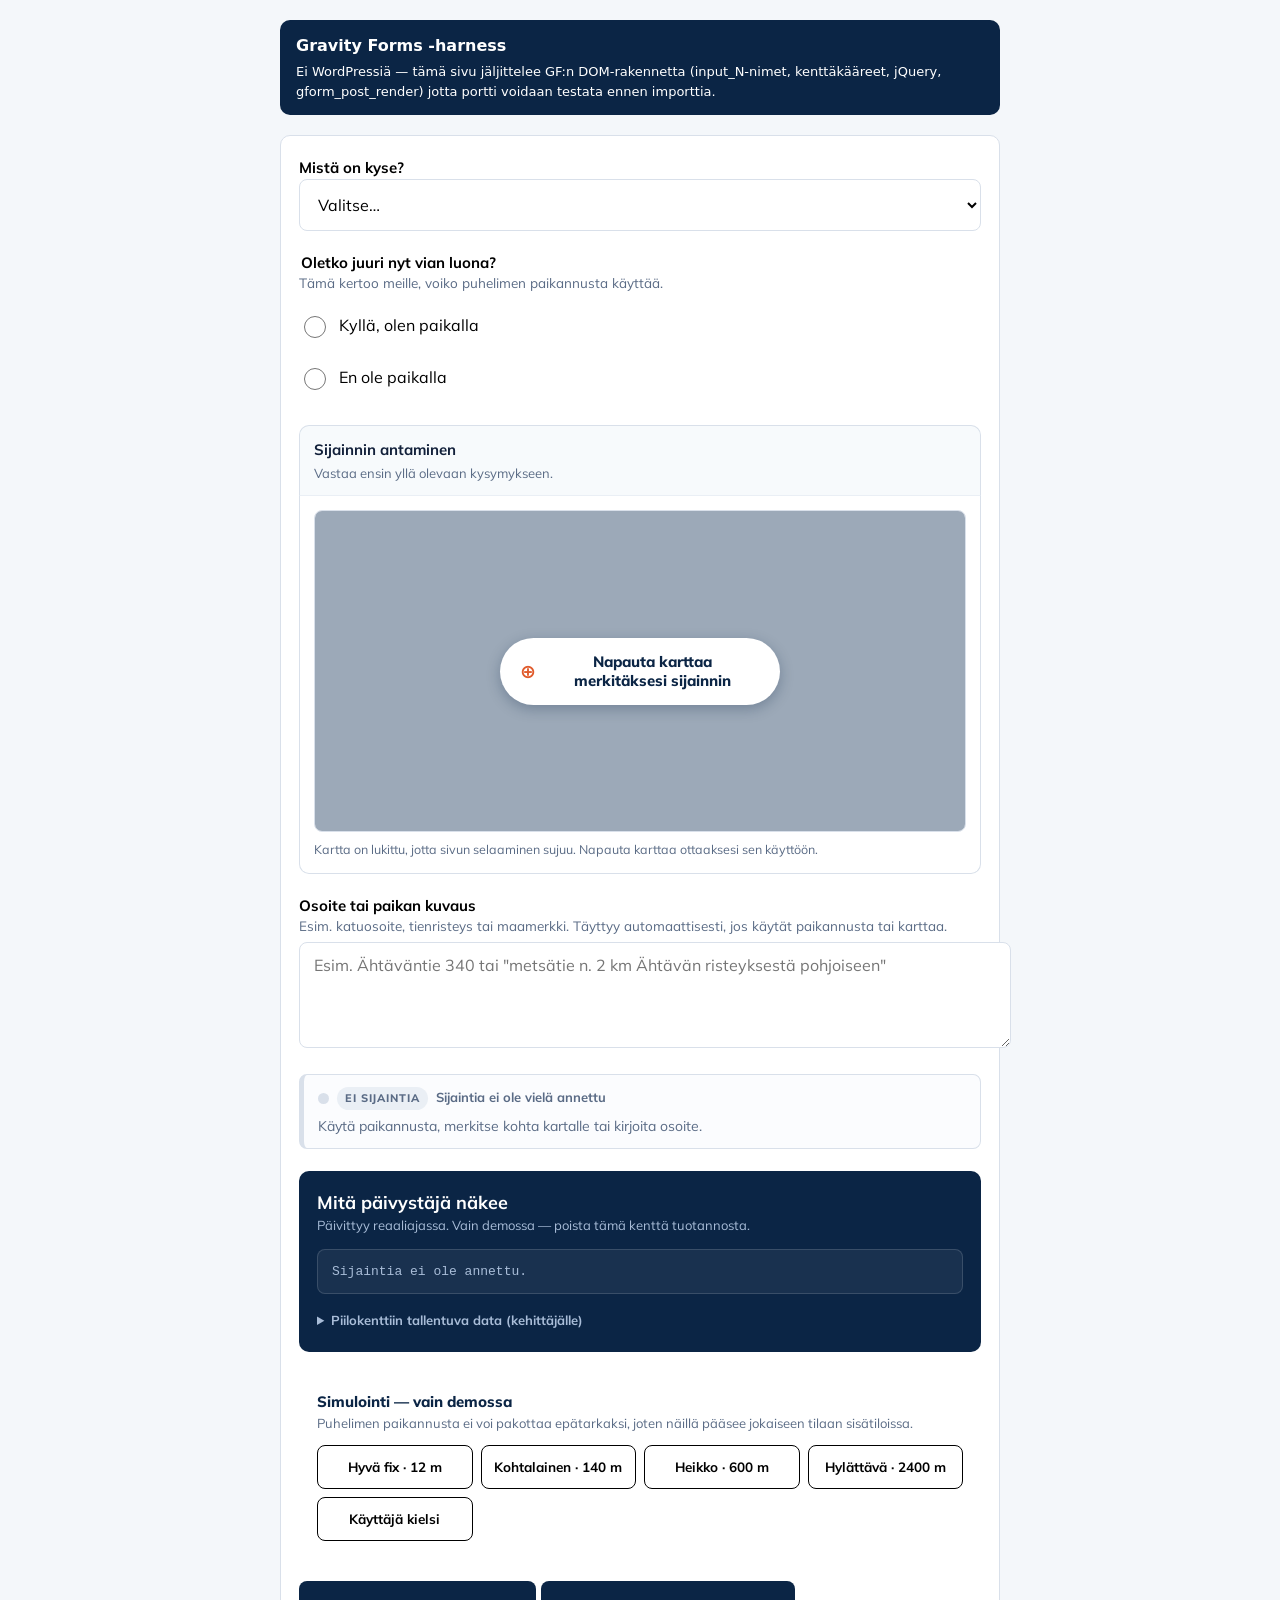
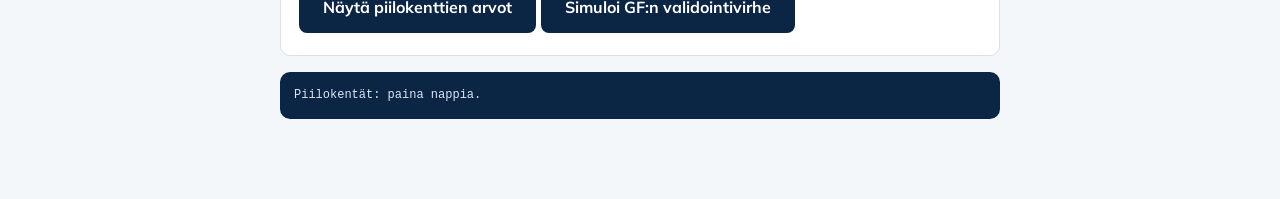
==== gravity-forms/harness.html @ 7123bcf0 "Make the GF port work on herrforsnat.fi Imported to the client's site and hit two site-specific bloc" ====
<!DOCTYPE html>
<html lang="fi"><head><meta charset="utf-8">
<meta name="viewport" content="width=device-width, initial-scale=1, viewport-fit=cover">
<title>GF harness — Vikailmoitus — sijaintiosio (demo v0.3)</title>
<style>
body{margin:0;background:#f4f7fa;font-family:system-ui,sans-serif}
.harness{max-width:720px;margin:0 auto;padding:20px 16px 80px}
.harness-bar{background:#0b2545;color:#fff;border-radius:10px;padding:14px 16px;margin-bottom:20px;font-size:13px;line-height:1.5}
.harness-bar b{display:block;font-size:16px;margin-bottom:4px}
.gform_wrapper{background:#fff;border:1px solid #d9e0ea;border-radius:10px;padding:22px 18px}
.gfield{margin-bottom:22px}
.gfield_label,legend.gfield_label{display:block;font-weight:700;font-size:15px;margin-bottom:2px;font-family:Mulish,system-ui,sans-serif}
.gfield_description{font-size:13.5px;color:#5a6b85;margin-bottom:8px;font-family:Mulish,system-ui,sans-serif}
select,textarea{width:100%;min-height:52px;padding:12px 14px;font:inherit;font-size:16px;
  border:1.5px solid #d9e0ea;border-radius:8px;background:#fff;font-family:Mulish,system-ui,sans-serif}
.gchoice{display:flex;align-items:center;gap:10px;min-height:52px;font-family:Mulish,system-ui,sans-serif}
.gchoice input{width:22px;height:22px}
.gform_footer{margin-top:8px}
.gform_button{min-height:52px;padding:12px 24px;background:#0b2545;color:#fff;border:0;border-radius:8px;
  font-weight:700;font-size:16px;cursor:pointer;font-family:Mulish,system-ui,sans-serif}
.hn-logic-hidden{display:none}
.dump{margin-top:16px;background:#0b2545;color:#dbe6f4;border-radius:10px;padding:14px;
  font-family:ui-monospace,Menlo,monospace;font-size:12px;white-space:pre-wrap;line-height:1.6}
</style>
<script src="https://code.jquery.com/jquery-3.7.1.min.js"></script>
</head><body>
<div class="harness">
  <div class="harness-bar">
    <b>Gravity Forms -harness</b>
    Ei WordPressiä — tämä sivu jäljittelee GF:n DOM-rakennetta (input_N-nimet, kenttäkääreet,
    jQuery, gform_post_render) jotta portti voidaan testata ennen importtia.
  </div>
  <div class="gform_wrapper">
    <form id="gform_1" method="post" onsubmit="return false">
      <div class="gform_body"><div class="gform_fields">
<div class="gfield" id="field_1_1"><label class="gfield_label" for="input_1_1">Mistä on kyse?</label><div class="ginput_container"><select name="input_1" id="input_1_1"><option value="">Valitse…</option><option value="outage">Sähkökatko</option><option value="damaged">Johto tai pylväs vaurioitunut</option><option value="flicker">Jännitehäiriö tai valojen välkkyminen</option><option value="meter">Vika mittarissa tai liittymässä</option><option value="streetlight">Katuvalo ei toimi</option><option value="other">Muu vika</option></select></div></div>
<div class="gfield gfield--type-html" id="field_1_2" data-hn-logic="{&quot;actionType&quot;: &quot;show&quot;, &quot;logicType&quot;: &quot;all&quot;, &quot;rules&quot;: [{&quot;fieldId&quot;: 1, &quot;operator&quot;: &quot;is&quot;, &quot;value&quot;: &quot;damaged&quot;}]}"><div class="hn-112" role="alert">
  <strong>Älä lähesty vauriokohtaa</strong>
  <p>Vaurioitunut johto tai pylväs voi olla hengenvaarallinen. Pidä etäisyyttä ja
     varoita muita paikalla olijoita. Voit täyttää ilmoituksen turvallisen matkan päästä.</p>
  <a href="tel:112">Soita 112</a>
</div></div>
<div class="gfield" id="field_1_3"><legend class="gfield_label">Oletko juuri nyt vian luona?</legend><div class="gfield_description">Tämä kertoo meille, voiko puhelimen paikannusta käyttää.</div><div class="ginput_container"><div class="gchoice"><input name="input_3" type="radio" value="yes" id="choice_1_3_0"><label for="choice_1_3_0">Kyllä, olen paikalla</label></div><div class="gchoice"><input name="input_3" type="radio" value="no" id="choice_1_3_1"><label for="choice_1_3_1">En ole paikalla</label></div></div></div>
<div class="gfield gfield--type-html" id="field_1_4"><link id="hn-fonts" rel="stylesheet" href="https://fonts.googleapis.com/css2?family=Mulish:wght@400;600;700;800&family=Source+Serif+4:opsz,wght@8..60,600;8..60,700&display=swap">
<link id="hn-leaflet-css" rel="stylesheet" href="https://cdnjs.cloudflare.com/ajax/libs/leaflet/1.9.4/leaflet.min.css">
<style id="hn-css">
/* Herrfors Nät — location section for Gravity Forms.
   Everything is prefixed hn- and every custom property is scoped to the two
   containers, so nothing leaks into the theme and the theme cannot reach in. */
#hn-loc,#hn-loc2{
  --hn-navy:#0b2545; --hn-orange:#E05A2B; --hn-teal:#3ABFA1;
  --hn-danger:#C62828; --hn-danger-bg:#FDECEA; --hn-warn:#B26A00; --hn-warn-bg:#FFF6E5;
  --hn-ink:#12203a; --hn-muted:#5a6b85; --hn-line:#d9e0ea; --hn-line-soft:#eaeff5;
  --hn-tap:52px;
  font-family:"Mulish",system-ui,-apple-system,sans-serif;
  color:var(--hn-ink); font-size:16px; line-height:1.55;
}
#hn-loc *,#hn-loc2 *{box-sizing:border-box}
.hn-hidden{display:none !important}

.hn-head{background:#f7fafc;border:1.5px solid var(--hn-line);border-bottom:0;
  border-radius:10px 10px 0 0;padding:12px 14px}
.hn-head strong{display:block;font-size:15px;font-weight:700}
.hn-head span{display:block;font-size:13px;color:var(--hn-muted);margin-top:2px}
.hn-body{border:1.5px solid var(--hn-line);border-top:1px solid var(--hn-line-soft);
  border-radius:0 0 10px 10px;padding:14px}

.hn-btn{display:inline-flex;align-items:center;justify-content:center;gap:8px;
  min-height:var(--hn-tap);width:100%;padding:12px 18px;
  font-family:inherit;font-size:16px;font-weight:700;border-radius:8px;
  border:1.5px solid transparent;cursor:pointer;line-height:1.2;text-transform:none;
  letter-spacing:normal;box-shadow:none}
.hn-btn-primary{background:var(--hn-orange);color:#fff}
.hn-btn-primary:hover:not(:disabled){background:#c94d21}
.hn-btn-primary:active:not(:disabled){transform:translateY(1px)}
.hn-btn-ghost{background:#fff;color:var(--hn-navy);border-color:var(--hn-line)}
.hn-btn-ghost:hover:not(:disabled){border-color:var(--hn-navy)}
.hn-btn:disabled{opacity:.55;cursor:default}
.hn-btn-sm{min-height:44px;font-size:13px;width:auto;padding:10px 8px}
.hn-btn-done{background:#f1fbf8;color:#0a3b31;border-color:var(--hn-teal)}
.hn-btn.hn-btn-done:disabled{opacity:1;cursor:default}
.hn-btn:focus-visible{outline:3px solid rgba(224,90,43,.35);outline-offset:1px}

.hn-divider{display:flex;align-items:center;gap:12px;margin:14px 0;color:var(--hn-muted);
  font-size:13px;font-weight:700;text-transform:uppercase;letter-spacing:.06em}
.hn-divider::before,.hn-divider::after{content:"";flex:1;height:1px;background:var(--hn-line-soft)}

/* ---------- map stage ---------- */
.hn-stage{position:relative;border:1.5px solid var(--hn-line);border-radius:8px;
  overflow:hidden;background:#e8eef4;overscroll-behavior:contain}
.hn-stage.hn-active{border-color:var(--hn-orange);box-shadow:0 0 0 3px rgba(224,90,43,.16)}
#hn-map{height:320px;z-index:0;background:#e8eef4}
#hn-map:focus-visible{outline:3px solid var(--hn-navy);outline-offset:-3px}

.hn-stage.hn-full{position:fixed;inset:0;border-radius:0;border:0;z-index:100000;box-shadow:none}
.hn-stage.hn-full #hn-map{height:100%;height:100dvh}
body.hn-map-locked{overflow:hidden}

.hn-gate{position:absolute;inset:0;z-index:500;display:flex;align-items:center;
  justify-content:center;background:rgba(11,37,69,.34);cursor:pointer;padding:16px;text-align:center}
.hn-gate:focus-visible{outline:3px solid var(--hn-orange);outline-offset:-5px}
.hn-gate span{display:inline-flex;align-items:center;gap:9px;justify-content:center;
  background:#fff;color:var(--hn-navy);padding:14px 20px;border-radius:99px;
  font-weight:800;font-size:15px;line-height:1.3;box-shadow:0 4px 14px rgba(11,37,69,.28);max-width:280px}
.hn-gate span::before{content:"\2295";font-size:19px;line-height:1;color:var(--hn-orange)}
.hn-stage.hn-active .hn-gate{display:none}

.hn-crosshair{position:absolute;left:50%;top:50%;transform:translate(-50%,-50%);
  z-index:450;pointer-events:none;width:64px;height:64px;display:none}
.hn-stage.hn-active .hn-crosshair{display:block}
.hn-crosshair::before,.hn-crosshair::after{content:"";position:absolute;background:var(--hn-navy);
  box-shadow:0 0 0 1.5px rgba(255,255,255,.9)}
.hn-crosshair::before{left:50%;top:0;width:2px;height:100%;margin-left:-1px}
.hn-crosshair::after{top:50%;left:0;height:2px;width:100%;margin-top:-1px}
.hn-crosshair i{position:absolute;left:50%;top:50%;width:22px;height:22px;margin:-11px 0 0 -11px;
  border:3px solid var(--hn-orange);border-radius:50%;background:rgba(255,255,255,.55);
  box-shadow:0 0 0 1.5px rgba(255,255,255,.9)}

.hn-bar{position:absolute;left:0;right:0;bottom:0;z-index:600;display:none;gap:8px;padding:10px;
  background:rgba(255,255,255,.97);border-top:1px solid var(--hn-line-soft);
  padding-bottom:calc(10px + env(safe-area-inset-bottom))}
.hn-stage.hn-active .hn-bar{display:flex}
.hn-bar .hn-btn{flex:1;width:auto}
.hn-bar .hn-btn-icon{flex:0 0 auto;width:var(--hn-tap);padding:0}

.hn-tools{position:absolute;right:10px;top:10px;z-index:600;display:flex;flex-direction:column;gap:8px}
.hn-tools button{width:44px;height:44px;border-radius:8px;border:1.5px solid var(--hn-line);
  background:#fff;cursor:pointer;font-size:18px;line-height:1;display:flex;align-items:center;
  justify-content:center;box-shadow:0 2px 6px rgba(11,37,69,.16);padding:0;color:var(--hn-navy)}
.hn-tools button:hover{border-color:var(--hn-navy)}
.hn-stage:not(.hn-active) .hn-tools{display:none}
.hn-stage.hn-full .hn-tools{top:calc(10px + env(safe-area-inset-top))}

.hn-pill{display:none;position:absolute;z-index:600;left:62px;right:62px;
  top:calc(12px + env(safe-area-inset-top));margin:0;text-align:center;pointer-events:none}
.hn-stage.hn-full .hn-pill{display:block}
.hn-pill span{display:inline-block;background:rgba(11,37,69,.92);color:#fff;font-size:13.5px;
  font-weight:700;line-height:1.35;padding:9px 15px;border-radius:99px}

/* leaflet controls, sized for gloved hands */
#hn-map .leaflet-control-zoom{border:0 !important;box-shadow:none !important;
  display:flex;flex-direction:column;gap:8px}
#hn-map .leaflet-control-zoom a{width:44px !important;height:44px !important;
  line-height:44px !important;font-size:22px !important;
  border:1.5px solid var(--hn-line) !important;border-radius:8px !important;
  background:#fff;color:var(--hn-navy) !important;box-shadow:0 2px 6px rgba(11,37,69,.16)}
#hn-map .leaflet-control-zoom a:hover{border-color:var(--hn-navy) !important}
.hn-stage:not(.hn-active) .leaflet-control-zoom{display:none}
#hn-map .leaflet-control-attribution{font-size:10px}
.hn-stage.hn-active .leaflet-bottom.leaflet-right{bottom:74px}
#hn-map .leaflet-top{margin-top:0}

.hn-note{font-size:12.5px;color:var(--hn-muted);margin:8px 0 0;line-height:1.45}

/* ---------- provenance, suggestion, confidence ---------- */
.hn-addr-src{display:none;margin:0 0 12px;font-size:12.5px;line-height:1.45;color:var(--hn-muted)}
.hn-addr-src.hn-on{display:block}
.hn-addr-src b{color:var(--hn-ink);font-weight:700}

.hn-suggest{margin:0 0 12px;border:1.5px solid var(--hn-line);border-left:5px solid var(--hn-navy);
  border-radius:8px;background:#f7fafc;padding:13px 14px}
.hn-suggest-lbl{margin:0 0 3px;font-size:11px;font-weight:800;letter-spacing:.08em;
  text-transform:uppercase;color:var(--hn-muted)}
.hn-suggest-val{margin:0 0 11px;font-size:15px;font-weight:700;line-height:1.4;color:var(--hn-navy)}
.hn-suggest-actions{display:flex;gap:8px}
.hn-suggest-actions .hn-btn{flex:1 1 0;min-width:0;font-size:13.5px}
.hn-btn-accent{border-color:var(--hn-navy);color:var(--hn-navy)}

.hn-conf{border:1.5px solid var(--hn-line);border-left-width:5px;border-radius:8px;
  background:#fbfcfe;padding:12px 14px;transition:border-color .18s ease,background .18s ease}
.hn-conf[data-state="empty"]{border-left-color:var(--hn-line);color:var(--hn-muted)}
.hn-conf[data-state="address"]{border-left-color:var(--hn-navy);background:#f7fafc}
.hn-conf[data-state="reliable"]{border-left-color:var(--hn-teal);background:#f1fbf8}
.hn-conf[data-state="moderate"],.hn-conf[data-state="poor"]{border-left-color:var(--hn-warn);background:var(--hn-warn-bg)}
.hn-conf[data-state="rejected"],.hn-conf[data-state="conflict"]{border-left-color:var(--hn-danger);background:var(--hn-danger-bg)}
.hn-conf-top{display:flex;align-items:baseline;gap:8px;flex-wrap:wrap}
.hn-dot{width:11px;height:11px;border-radius:50%;background:var(--hn-line);align-self:center;flex:0 0 auto}
.hn-conf[data-state="address"] .hn-dot{background:var(--hn-navy)}
.hn-conf[data-state="reliable"] .hn-dot{background:var(--hn-teal)}
.hn-conf[data-state="moderate"] .hn-dot,.hn-conf[data-state="poor"] .hn-dot{background:var(--hn-warn)}
.hn-conf[data-state="rejected"] .hn-dot,.hn-conf[data-state="conflict"] .hn-dot{background:var(--hn-danger)}
.hn-badge{font-size:11px;font-weight:800;letter-spacing:.08em;text-transform:uppercase;
  padding:3px 8px;border-radius:99px;background:var(--hn-line-soft);color:var(--hn-muted);white-space:nowrap}
.hn-conf[data-state="address"] .hn-badge{background:var(--hn-navy);color:#fff}
.hn-conf[data-state="reliable"] .hn-badge{background:var(--hn-teal);color:#04352b}
.hn-conf[data-state="moderate"] .hn-badge,.hn-conf[data-state="poor"] .hn-badge{background:var(--hn-warn);color:#fff}
.hn-conf[data-state="rejected"] .hn-badge,.hn-conf[data-state="conflict"] .hn-badge{background:var(--hn-danger);color:#fff}
.hn-conf-title{font-size:13px;font-weight:700}
.hn-conf-msg{font-size:14px;line-height:1.45;margin:6px 0 0}
.hn-conf-meta{margin-top:10px}
.hn-coords{display:block;font-family:ui-monospace,Menlo,monospace;font-size:13px;
  color:var(--hn-ink);overflow-wrap:break-word}
.hn-desc{display:block;margin-top:3px;font-size:13px;color:var(--hn-muted)}
.hn-conf-actions{margin-top:12px;display:flex;gap:8px}
.hn-conf-actions .hn-btn{flex:1 1 0;min-width:0}
.hn-fail{margin-top:12px;padding:11px 13px;border-radius:6px;font-size:13.5px;line-height:1.5;
  border-left:4px solid var(--hn-danger);background:var(--hn-danger-bg);color:#4a1414}
.hn-fail[data-kind="warn"]{border-left-color:var(--hn-warn);background:var(--hn-warn-bg);color:#4a3410}

/* ---------- 112 ---------- */
.hn-112{padding:16px;background:var(--hn-danger-bg);border-left:5px solid var(--hn-danger);border-radius:8px;
  font-family:"Mulish",system-ui,sans-serif}
.hn-112 strong{display:block;font-size:17px;color:#7f1d1d;margin-bottom:6px}
.hn-112 p{margin:0 0 12px;font-size:14.5px;line-height:1.5;color:#4a1414}
.hn-112 a{display:inline-flex;align-items:center;gap:8px;min-height:52px;padding:12px 22px;
  background:var(--hn-danger);color:#fff;text-decoration:none;border-radius:8px;font-weight:800;font-size:16px}

/* ---------- demo-only panels ---------- */
#hn-ops{background:#0b2545;color:#e8eef7;border-radius:10px;padding:20px 18px;
  font-family:"Mulish",system-ui,sans-serif}
#hn-ops h3{font-size:18px;margin:0 0 3px;color:#fff;font-weight:700}
#hn-ops .hn-ops-sub{font-size:13px;color:#a9bdd8;margin:0 0 16px}
.hn-ops-card{background:rgba(255,255,255,.06);border:1px solid rgba(255,255,255,.14);
  border-radius:8px;padding:14px}
.hn-ops-row{display:grid;grid-template-columns:118px 1fr;gap:7px 14px;
  font-family:ui-monospace,Menlo,monospace;font-size:13px;line-height:1.55}
.hn-ops-k{color:#93aacb}
.hn-ops-v{word-break:break-word;color:#eaf1fa}
.hn-ops-v .hn-ops-sub2{display:block;color:#93aacb;font-size:12px;margin-top:1px}
.hn-ops-ref{color:#cfe0f5}
.hn-ops-empty{margin:0;font-family:ui-monospace,Menlo,monospace;font-size:13px;color:#a9bdd8}
.hn-ops-flag{color:#ffb4a8;font-weight:700}
.hn-ops-ok{color:#7fe3c6;font-weight:700}
.hn-ops-flags{margin-top:14px;display:grid;gap:7px}
.hn-ops-warn{font-size:13.5px;font-weight:700;line-height:1.45;color:#ffc9c0;
  background:rgba(198,40,40,.2);border-radius:6px;padding:9px 11px}
.hn-ops-link{margin:15px 0 0;font-size:14px;font-weight:700}
.hn-ops-link a{color:#9fd2ff}
#hn-ops details{margin-top:14px}
#hn-ops summary{cursor:pointer;font-size:13px;font-weight:700;color:#a9bdd8;padding:4px 0}
#hn-ops pre{background:rgba(0,0,0,.28);border-radius:8px;padding:12px;overflow:auto;
  font-size:12px;line-height:1.6;margin:8px 0 0;color:#dbe6f4;white-space:pre-wrap}

#hn-sim{background:#fff;border:1.5px dashed var(--hn-line);border-radius:10px;padding:18px;
  font-family:"Mulish",system-ui,sans-serif}
#hn-sim h3{font-size:15px;margin:0 0 3px;color:#0b2545;font-weight:800}
#hn-sim p{font-size:13px;color:#5a6b85;margin:0 0 12px;line-height:1.45}
.hn-sim-grid{display:grid;grid-template-columns:repeat(auto-fit,minmax(150px,1fr));gap:8px}
.hn-sim-grid .hn-btn{font-size:13.5px;min-height:44px;padding:8px 10px;width:auto}

@media (max-width:560px){
  .hn-ops-row{grid-template-columns:1fr;gap:2px}
  .hn-ops-k{margin-top:9px}
  .hn-ops-row > .hn-ops-k:first-child{margin-top:0}
}
@media (max-width:520px){ #hn-map{height:300px} }
@media (prefers-reduced-motion:reduce){ #hn-loc *,#hn-loc2 *{transition:none !important;animation:none !important} }

</style>

<div id="hn-loc">
  <div class="hn-head">
    <strong>Sijainnin antaminen</strong>
    <span id="hn-head-hint">Vastaa ensin yllä olevaan kysymykseen.</span>
  </div>
  <div class="hn-body">

    <div id="hn-gps-block" class="hn-hidden">
      <button type="button" class="hn-btn hn-btn-primary" id="hn-btn-gps">Käytä nykyistä sijaintiani</button>
      <div class="hn-divider">tai</div>
    </div>

    <div class="hn-stage" id="hn-stage">
      <div id="hn-map"></div>
      <div class="hn-crosshair" aria-hidden="true"><i></i></div>
      <div class="hn-gate" id="hn-gate" role="button" tabindex="0" aria-label="Ota kartta käyttöön">
        <span id="hn-gate-text">Napauta karttaa merkitäksesi sijainnin</span>
      </div>
      <div class="hn-tools">
        <button type="button" id="hn-btn-full" title="Suurenna kartta" aria-label="Suurenna kartta">⛶</button>
        <button type="button" id="hn-btn-recenter" title="Keskitä sijaintiini" aria-label="Keskitä sijaintiini">◎</button>
      </div>
      <p class="hn-pill"><span>Siirrä karttaa niin että tähtäin osuu vikapaikkaan</span></p>
      <div class="hn-bar">
        <button type="button" class="hn-btn hn-btn-primary" id="hn-btn-commit">Aseta merkki tähän</button>
        <button type="button" class="hn-btn hn-btn-ghost hn-btn-icon" id="hn-btn-lock" title="Lukitse kartta" aria-label="Lukitse kartta">✕</button>
      </div>
    </div>
    <p class="hn-note" id="hn-note">Kartta on lukittu, jotta sivun selaaminen sujuu. Napauta karttaa ottaaksesi sen käyttöön.</p>

  </div>
</div></div>
<div class="gfield" id="field_1_5"><label class="gfield_label" for="input_1_5">Osoite tai paikan kuvaus</label><div class="gfield_description">Esim. katuosoite, tienristeys tai maamerkki. Täyttyy automaattisesti, jos käytät paikannusta tai karttaa.</div><div class="ginput_container"><textarea name="input_5" id="input_1_5" rows="4" placeholder="Esim. Ähtäväntie 340 tai &quot;metsätie n. 2 km Ähtävän risteyksestä pohjoiseen&quot;"></textarea></div></div>
<div class="gfield gfield--type-html" id="field_1_6"><div id="hn-loc2">
  <p class="hn-addr-src" id="hn-addr-src" aria-live="polite"></p>

  <div class="hn-suggest hn-hidden" id="hn-suggest">
    <p class="hn-suggest-lbl">Kartan mukaan lähin osoite</p>
    <p class="hn-suggest-val" id="hn-suggest-val"></p>
    <div class="hn-suggest-actions">
      <button type="button" class="hn-btn hn-btn-ghost hn-btn-accent hn-btn-sm" id="hn-suggest-use">Käytä tätä</button>
      <button type="button" class="hn-btn hn-btn-ghost hn-btn-sm" id="hn-suggest-keep">Pidä oma teksti</button>
    </div>
  </div>

  <div class="hn-conf" id="hn-conf" data-state="empty" aria-live="polite">
    <div class="hn-conf-top">
      <span class="hn-dot" aria-hidden="true"></span>
      <span class="hn-badge" id="hn-badge">Ei sijaintia</span>
      <span class="hn-conf-title" id="hn-conf-title">Sijaintia ei ole vielä annettu</span>
    </div>
    <p class="hn-conf-msg" id="hn-conf-msg">Käytä paikannusta, merkitse kohta kartalle tai kirjoita osoite.</p>
    <div class="hn-conf-meta hn-hidden" id="hn-conf-meta"></div>
    <div class="hn-conf-actions hn-hidden" id="hn-conf-actions">
      <button type="button" class="hn-btn hn-btn-ghost hn-btn-sm" id="hn-btn-clear">Poista koordinaatit</button>
      <button type="button" class="hn-btn hn-btn-ghost hn-btn-sm" id="hn-btn-remark">Tarkenna kartalla</button>
    </div>
    <div class="hn-fail hn-hidden" id="hn-fail" data-kind="error"></div>
  </div>
</div>

<!-- The script is parked in a non-executable type and promoted to a real script by
     the loader below. Herrfors' own consent layer (Genero CMP) neutralises inline
     scripts that arrive with the parsed document, but scripts created at runtime do
     run — verified on the live site. Parking it deliberately means there is exactly
     one code path on every environment instead of two. -->
<script id="hn-src" type="text/hn-source">
/* Herrfors Nät — fault report location section, Gravity Forms port of prototype v0.3.
   Field ids are fixed by the form JSON, so nothing here depends on the form id:
     1  select   fault type
     3  radio    at the site? (yes/no)
     5  textarea address or description  -> locationAddress
     10 locationAddressSource      16 locationZoomAtDrop
     11 locationNearestAddress     17 locationCapturedAt
     12 locationLat                18 locationAtSite
     13 locationLng                19 locationConfidence
     14 locationSource             20 locationOverrodeGps
     15 locationAccuracyM          21 locationGpsRejectedAccuracyM */
(function(){
  "use strict";

  var HOME = [63.6745, 22.7031];
  var LEAFLET = 'https://cdnjs.cloudflare.com/ajax/libs/leaflet/1.9.4/leaflet.min.js';

  function ensureLeaflet(cb){
    if(window.L) return cb();
    var existing = document.getElementById('hn-leaflet-js');
    if(existing){ existing.addEventListener('load', cb); return; }
    var s = document.createElement('script');
    s.id = 'hn-leaflet-js'; s.src = LEAFLET; s.onload = cb;
    document.head.appendChild(s);
  }

  function boot(){
    var el = document.getElementById('hn-map');
    if(!el || el.hnDone) return;          // GF re-renders on ajax validation; init once per DOM
    el.hnDone = true;
    ensureLeaflet(function(){ init(el); });
  }

  function init(mapEl){
    var $ = function(id){ return document.getElementById(id); };
    var root = $('hn-loc');
    var form = root ? root.closest('form') : null;
    var stage = $('hn-stage');

    /* ---------- state: the emitted contract ---------- */
    var state = {
      atSite:null, address:"", addressSource:null,
      lat:null, lng:null, accuracyM:null, locationSource:null,
      zoomAtDrop:null, capturedAt:null, confidence:"empty", overrodeGps:false,
      nearestAddress:null, gpsRejectedAccuracyM:null
    };
    var coordTier = null, flash = null, pending = null;
    var map, marker, meCircle, mapActive = false, isFull = false;
    var stageHome = null, stageNext = null;

    /* ---------- gravity forms plumbing ---------- */
    function fld(id){ return form ? form.querySelector('[name="input_'+id+'"]') : null; }
    function set(id,v){
      var el = fld(id);
      if(el) el.value = (v === null || v === undefined) ? '' : String(v);
    }
    var addressEl = fld(5);

    function push(){
      set(10, state.addressSource);
      set(11, state.nearestAddress);
      set(12, state.lat);
      set(13, state.lng);
      set(14, state.locationSource);
      set(15, state.accuracyM);
      set(16, state.zoomAtDrop);
      set(17, state.capturedAt);
      set(18, state.atSite === null ? null : (state.atSite ? 'true' : 'false'));
      set(19, state.confidence);
      set(20, state.overrodeGps ? 'true' : 'false');
      set(21, state.gpsRejectedAccuracyM);
    }

    /* ---------- map: inert until asked ---------- */
    map = L.map('hn-map', {
      zoomControl:true, scrollWheelZoom:false, dragging:false,
      touchZoom:false, doubleClickZoom:false, boxZoom:false, keyboard:false, tap:false
    }).setView(HOME, 12);

    L.tileLayer('https://{s}.tile.openstreetmap.org/{z}/{x}/{y}.png', {
      maxZoom:19, attribution:'&copy; OpenStreetMap'
    }).addTo(map);

    setTimeout(function(){ map.invalidateSize(); }, 200);

    function setMapActive(on){
      mapActive = on;
      stage.classList.toggle('hn-active', on);
      ['dragging','touchZoom','doubleClickZoom','scrollWheelZoom','keyboard'].forEach(function(f){
        if(!map[f]) return;
        if(f === 'scrollWheelZoom'){ map[f].disable(); return; }  // hijacks page scroll
        on ? map[f].enable() : map[f].disable();
      });
      $('hn-note').textContent = on
        ? 'Siirrä karttaa niin että tähtäin osuu vikapaikkaan, ja paina “Aseta merkki tähän”.'
        : 'Kartta on lukittu, jotta sivun selaaminen sujuu. Napauta karttaa ottaaksesi sen käyttöön.';
      if(!on && isFull) exitFull();
      updateCommitLabel();
    }

    $('hn-gate').addEventListener('click', function(){ setMapActive(true); });
    $('hn-gate').addEventListener('keydown', function(e){
      if(e.key === 'Enter' || e.key === ' '){
        e.preventDefault();
        setMapActive(true);
        var mc = map.getContainer();
        if(mc.tabIndex >= 0) mc.focus(); else $('hn-btn-lock').focus();
      }
    });
    $('hn-btn-lock').addEventListener('click', function(){
      setMapActive(false);
      $('hn-gate').focus();
    });

    /* ---------- fullscreen ----------
       The stage is moved to <body> for the duration: a WP theme with a transformed
       ancestor would otherwise trap position:fixed inside it. */
    function enterFull(){
      isFull = true;
      stageHome = stage.parentNode; stageNext = stage.nextSibling;
      document.body.appendChild(stage);
      stage.classList.add('hn-full');
      document.body.classList.add('hn-map-locked');
      $('hn-btn-full').textContent = '⤡';
      $('hn-btn-full').setAttribute('aria-label','Pienennä kartta');
      setTimeout(function(){ map.invalidateSize(); }, 60);
    }
    function exitFull(){
      isFull = false;
      stage.classList.remove('hn-full');
      document.body.classList.remove('hn-map-locked');
      if(stageHome) stageHome.insertBefore(stage, stageNext);
      $('hn-btn-full').textContent = '⛶';
      $('hn-btn-full').setAttribute('aria-label','Suurenna kartta');
      setTimeout(function(){ map.invalidateSize(); }, 60);
    }
    $('hn-btn-full').addEventListener('click', function(){ isFull ? exitFull() : enterFull(); });
    document.addEventListener('keydown', function(e){
      if(e.key !== 'Escape') return;
      if(isFull) exitFull();
      else if(mapActive) setMapActive(false);
    });

    /* ---------- crosshair commit ---------- */
    $('hn-btn-commit').addEventListener('click', function(){
      var c = map.getCenter();
      setFromPin(c.lat, c.lng);
      if(isFull) exitFull();
    });
    map.on('moveend', updateCommitLabel);

    function updateCommitLabel(){
      var b = $('hn-btn-commit');
      b.classList.remove('hn-btn-done');
      if(!marker){ b.textContent = 'Aseta merkki tähän'; b.disabled = false; return; }
      var d = map.distance(map.getCenter(), marker.getLatLng());
      if(d < 8){
        b.textContent = 'Merkki on tässä'; b.disabled = true; b.classList.add('hn-btn-done');
      } else {
        b.textContent = 'Siirrä merkki tähän'; b.disabled = false;
      }
    }

    /* ---------- recentre: orientation only, never sets the pin ---------- */
    $('hn-btn-recenter').addEventListener('click', function(){
      if(!('geolocation' in navigator)) return;
      var b = this; b.textContent = '…';
      navigator.geolocation.getCurrentPosition(function(pos){
        b.textContent = '◎';
        var ll = [pos.coords.latitude, pos.coords.longitude];
        if(meCircle) map.removeLayer(meCircle);
        meCircle = L.circle(ll, {
          radius: Math.max(pos.coords.accuracy, 12),
          color:'#1e64c8', fillColor:'#1e64c8', fillOpacity:.14, weight:2
        }).addTo(map);
        map.setView(ll, 16);
      }, function(){ b.textContent = '◎'; }, { enableHighAccuracy:true, timeout:10000 });
    });

    /* ---------- coordinates ---------- */
    function placeMarker(lat,lng){
      if(marker) marker.setLatLng([lat,lng]);
      else marker = L.marker([lat,lng]).addTo(map);
    }

    /* Coordinates and marker always leave together — a pin the data does not
       contain is exactly the false precision this section exists to avoid. */
    function clearCoords(){
      state.lat = null; state.lng = null; state.accuracyM = null;
      state.locationSource = null; state.zoomAtDrop = null; state.capturedAt = null;
      state.overrodeGps = false; state.nearestAddress = null;
      state.gpsRejectedAccuracyM = null;
      coordTier = null; pending = null;
      if(marker){ map.removeLayer(marker); marker = null; }
      if(!state.address) state.addressSource = null;
      updateCommitLabel();
    }

    function setFromPin(lat,lng){
      var correctedGps = state.locationSource === 'gps' || state.gpsRejectedAccuracyM !== null;
      flash = null; pending = null;
      state.lat = round6(lat); state.lng = round6(lng);
      state.locationSource = 'map-pin';
      state.accuracyM = null;
      state.zoomAtDrop = map.getZoom();
      state.capturedAt = new Date().toISOString();
      coordTier = 'reliable';
      state.confidence = 'reliable';
      state.overrodeGps = correctedGps;
      placeMarker(lat,lng);
      reverseGeocode(lat,lng,'derived-from-pin');
      updateCommitLabel();
      render();
    }

    function setFromGps(lat,lng,accuracy){
      flash = null;
      var tier = tierFor(accuracy);
      if(tier === 'rejected'){
        clearCoords();
        state.gpsRejectedAccuracyM = Math.round(accuracy);
        state.confidence = 'rejected';
        render(); return;
      }
      state.lat = round6(lat); state.lng = round6(lng);
      state.locationSource = 'gps';
      state.accuracyM = Math.round(accuracy);
      state.zoomAtDrop = null;
      state.capturedAt = new Date().toISOString();
      state.overrodeGps = false;
      state.gpsRejectedAccuracyM = null;
      coordTier = tier;
      state.confidence = tier;
      placeMarker(lat,lng);
      map.setView([lat,lng], accuracy < 60 ? 17 : accuracy < 250 ? 15 : 13);
      reverseGeocode(lat,lng,'reverse-geocoded');
      updateCommitLabel();
      render();
    }

    function tierFor(a){
      if(a <= 50) return 'reliable';
      if(a <= 200) return 'moderate';
      if(a <= 1000) return 'poor';
      return 'rejected';
    }
    function round6(n){ return Math.round(n*1e6)/1e6; }
    function setFlash(kind,msg){ flash = {kind:kind, msg:msg}; }

    /* ---------- reverse geocoding ----------
       herrforsnat.fi sends a Content-Security-Policy that forbids cross-origin
       fetch/XHR, so the plain request never leaves the browser there while tiles and
       scripts load fine. Nominatim's json_callback gives the same answer as a script
       load, which script-src governs instead. fetch stays the first choice for sites
       without that policy; JSONP is the fallback. Neither fixes the real problem:
       production wants a server-side proxy, both to identify the client properly and
       to guard the rate limit. */
    var geoTimer = null, jsonpSeq = 0;

    function reverseGeocode(lat,lng,tag){
      clearTimeout(geoTimer);
      geoTimer = setTimeout(function(){
        var base = 'https://nominatim.openstreetmap.org/reverse?format=json&zoom=18' +
                   '&addressdetails=1&accept-language=fi&lat='+lat+'&lon='+lng;
        fetch(base)
          .then(function(r){ return r.json(); })
          .then(function(d){ if(d) applyGeocode(shortAddress(d), tag); })
          .catch(function(){ jsonp(base, tag); });
      }, 600);
    }

    function jsonp(base, tag){
      var name = 'hnGeo' + (++jsonpSeq) + '_' + String(base.length);
      var s = document.createElement('script');
      var done = false;
      function cleanup(){
        try { delete window[name]; } catch(e){ window[name] = undefined; }
        if(s.parentNode) s.parentNode.removeChild(s);
      }
      window[name] = function(d){
        done = true;
        try { if(d) applyGeocode(shortAddress(d), tag); } finally { cleanup(); }
      };
      s.onerror = cleanup;
      setTimeout(function(){ if(!done) cleanup(); }, 10000);
      s.src = base + '&json_callback=' + name;
      document.head.appendChild(s);
    }

    function shortAddress(d){
      var a = d.address || {};
      var street = [a.road || a.pedestrian || a.footway, a.house_number].filter(Boolean).join(' ');
      var near = street || a.hamlet || a.neighbourhood || a.suburb || a.isolated_dwelling;
      var place = a.city || a.town || a.village || a.municipality || a.county;
      var parts = [near, place].filter(Boolean);
      return parts.length ? parts.join(', ') : (d.display_name || '');
    }

    /* The address field is authoritative. Words the reporter typed are never
       overwritten — the geocode is offered beside them and they decide. */
    function applyGeocode(text, tag){
      if(!text) return;
      state.nearestAddress = text;
      var ownWords = state.addressSource === 'typed' || state.addressSource === 'edited-after-geocode';
      if(state.address && ownWords){
        pending = {text:text, tag:tag};
      } else {
        state.address = text;
        if(addressEl) addressEl.value = text;
        state.addressSource = tag;
        if(state.confidence === 'conflict' && coordTier) state.confidence = coordTier;
      }
      render();
    }

    $('hn-suggest-use').addEventListener('click', function(){
      if(!pending) return;
      state.address = pending.text;
      if(addressEl) addressEl.value = pending.text;
      state.addressSource = pending.tag;
      if(coordTier) state.confidence = coordTier;
      pending = null;
      render();
    });
    $('hn-suggest-keep').addEventListener('click', function(){
      if(!pending) return;
      state.addressSource = 'typed';
      if(coordTier) state.confidence = coordTier;
      pending = null;
      render();
    });

    /* ---------- at-site gate ----------
       Split in two: `reconcile` runs only on a real answer from the reporter, so
       restoring the UI after a Gravity Forms validation re-render cannot re-trigger
       the clearing rule on state that was already reconciled before submit. */
    function applyAtSite(isAtSite, reconcile){
      state.atSite = isAtSite;

      /* A phone fix is the reporter's own position by definition. Once they say
         they are not at the fault, neither it nor the address derived from it can
         describe the fault site. */
      if(reconcile && !isAtSite && state.locationSource === 'gps'){
        var autoAddr = state.addressSource === 'reverse-geocoded';
        clearCoords();
        if(autoAddr){
          state.address = '';
          if(addressEl) addressEl.value = '';
          state.addressSource = null;
        }
        state.confidence = 'empty';
        setFlash('warn', autoAddr
          ? 'Poistimme puhelimen paikannuksen ja siitä haetun osoitteen, koska et ole vian luona. Merkitse vikapaikka kartalle tai kirjoita osoite.'
          : 'Poistimme puhelimen paikannuksella saadut koordinaatit, koska et ole vian luona. Merkitse vikapaikka kartalle tai kirjoita osoite.');
      }
      if(!isAtSite && meCircle){ map.removeLayer(meCircle); meCircle = null; }

      $('hn-gps-block').classList.toggle('hn-hidden', !isAtSite);
      $('hn-btn-recenter').style.display = isAtSite ? '' : 'none';
      $('hn-gate-text').textContent = isAtSite
        ? 'Napauta karttaa merkitäksesi sijainnin'
        : 'Napauta karttaa ja merkitse vikapaikka';
      $('hn-head-hint').textContent = isAtSite
        ? 'Voit käyttää puhelimen paikannusta, karttaa tai kirjoittaa osoitteen.'
        : 'Merkitse kohta kartalle tai kirjoita osoite. Puhelimen paikannus ei auta, koska et ole kohteessa.';
      render();
    }

    if(form) form.querySelectorAll('input[name="input_3"]').forEach(function(r){
      r.addEventListener('change', function(){
        if(!r.checked) return;
        applyAtSite(r.value === 'yes' || /kyll/i.test(r.value), true);
      });
    });

    /* ---------- address ---------- */
    if(addressEl) addressEl.addEventListener('input', function(){
      state.address = this.value;
      if(state.lat !== null){
        if(!state.address){
          state.addressSource = null;
          state.confidence = coordTier || state.confidence;
        } else if(state.addressSource && state.addressSource !== 'typed'){
          state.addressSource = 'edited-after-geocode';
          state.confidence = 'conflict';
        } else {
          state.addressSource = 'typed';
        }
      } else {
        state.addressSource = state.address ? 'typed' : null;
        if(state.address && state.confidence === 'rejected') state.confidence = 'empty';
      }
      render();
    });

    $('hn-btn-clear').addEventListener('click', function(){
      clearCoords();
      state.confidence = 'empty';
      flash = null;
      render();
    });

    $('hn-btn-remark').addEventListener('click', function(){
      setMapActive(true);
      stage.scrollIntoView({block:'center'});
      $('hn-btn-commit').focus();
    });

    /* ---------- gps ---------- */
    $('hn-btn-gps').addEventListener('click', function(){
      var b = this;
      flash = null;
      if(!('geolocation' in navigator)){
        setFlash('error','Selaimesi ei tue paikannusta. Merkitse kohta kartalle tai kirjoita osoite.');
        render(); return;
      }
      b.disabled = true; b.textContent = 'Haetaan sijaintia…';
      render();
      navigator.geolocation.getCurrentPosition(
        function(pos){ resetBtn(b); setFromGps(pos.coords.latitude,pos.coords.longitude,pos.coords.accuracy); },
        function(err){
          resetBtn(b);
          var m = {
            1:'Paikannus estettiin. Merkitse kohta kartalle tai kirjoita osoite.',
            2:'Sijaintia ei voitu määrittää. Merkitse kohta kartalle.',
            3:'Paikannus kesti liian kauan. Merkitse kohta kartalle.'
          };
          setFlash('error', m[err.code] || 'Paikannus epäonnistui. Merkitse kohta kartalle.');
          render();
        },
        { enableHighAccuracy:true, timeout:10000, maximumAge:0 }
      );
    });
    function resetBtn(b){ b.disabled=false; b.textContent='Käytä nykyistä sijaintiani'; }

    /* ---------- copy ---------- */
    var COPY = {
      empty:{badge:'Ei sijaintia',title:'Sijaintia ei ole vielä annettu',msg:'Käytä paikannusta, merkitse kohta kartalle tai kirjoita osoite.'},
      reliable:{badge:'Luotettava',title:'Sijainti on tarkka',msg:'Tämä riittää vian paikantamiseen.'},
      moderate:{badge:'Kohtalainen',title:'Sijainti on suunnilleen oikein',msg:'Tarkenna merkkiä kartalla tai kirjoita osoite, jos tiedät tarkemman paikan.'},
      poor:{badge:'Epätarkka',title:'Sijainti on epätarkka',msg:'Puhelin ei saanut tarkkaa paikannusta. Merkitse kohta kartalle mahdollisimman tarkasti.'},
      rejected:{badge:'Hylätty',title:'Sijainti oli liian epätarkka',msg:'Emme tallentaneet koordinaatteja, koska ne olisivat olleet harhaanjohtavia. Merkitse kohta kartalle tai kirjoita osoite.'},
      conflict:{badge:'Tarkista',title:'Osoite ja merkki eivät ehkä täsmää',msg:'Muokkasit osoitetta sen jälkeen, kun sijainti haettiin. Kartan merkki osoittaa edelleen alkuperäiseen kohtaan.'}
    };
    var SRC_LBL = {
      'typed':'ilmoittajan kirjoittama',
      'reverse-geocoded':'haettu paikannuksesta, ei vahvistettu',
      'derived-from-pin':'johdettu kartan merkistä, ei vahvistettu',
      'edited-after-geocode':'ilmoittaja muokkasi haun jälkeen'
    };

    function stripCopy(){
      var s = state.confidence, t = COPY[s] || COPY.empty;
      var o = {style:s, badge:t.badge, title:t.title, msg:t.msg};
      if(s === 'empty' && state.address){
        o.style = 'address';
        o.badge = 'Osoite annettu';
        o.title = 'Osoite on annettu, koordinaatteja ei';
        o.msg = 'Tämä riittää, jos osoite on yksiselitteinen. Merkitse kohta kartalle, jos haluat tarkentaa.';
      }
      if(s === 'rejected' && state.gpsRejectedAccuracyM){
        o.msg = 'Puhelin arvioi tarkkuudeksi vain noin ' + state.gpsRejectedAccuracyM + ' m. ' + t.msg;
      }
      if((s === 'moderate' || s === 'poor') && state.accuracyM){
        o.msg = 'Puhelimen paikannus osui noin ' + state.accuracyM + ' m tarkkuudella. ' + t.msg;
      }
      return o;
    }

    function esc(s){
      return String(s).replace(/&/g,'&amp;').replace(/</g,'&lt;').replace(/>/g,'&gt;').replace(/"/g,'&quot;');
    }

    function render(){
      var c = $('hn-conf'), v = stripCopy();
      c.dataset.state = v.style;
      $('hn-badge').textContent = v.badge;
      $('hn-conf-title').textContent = v.title;
      $('hn-conf-msg').textContent = v.msg;

      var meta = $('hn-conf-meta');
      if(state.lat !== null){
        var bits = [state.locationSource === 'gps' ? 'puhelimen paikannus' : 'merkitty kartalle'];
        if(state.accuracyM !== null) bits.push('n. '+state.accuracyM+' m');
        if(state.zoomAtDrop !== null) bits.push('zoom '+state.zoomAtDrop);
        meta.innerHTML = '<span class="hn-coords">'+state.lat.toFixed(6)+', '+state.lng.toFixed(6)+'</span>'+
                         '<span class="hn-desc">'+esc(bits.join(' · '))+'</span>';
        meta.classList.remove('hn-hidden');
        $('hn-conf-actions').classList.remove('hn-hidden');
      } else {
        meta.classList.add('hn-hidden');
        $('hn-conf-actions').classList.add('hn-hidden');
      }

      var f = $('hn-fail');
      if(flash){
        f.textContent = flash.msg; f.dataset.kind = flash.kind; f.classList.remove('hn-hidden');
      } else {
        f.classList.add('hn-hidden');
      }

      var sg = $('hn-suggest');
      if(pending){
        $('hn-suggest-val').textContent = pending.text;
        sg.classList.remove('hn-hidden');
      } else {
        sg.classList.add('hn-hidden');
      }

      var as = $('hn-addr-src');
      if(state.address && (state.addressSource === 'reverse-geocoded' || state.addressSource === 'derived-from-pin')){
        as.innerHTML = 'Täytetty automaattisesti ' +
          (state.addressSource === 'derived-from-pin' ? 'kartan merkistä' : 'puhelimen paikannuksesta') +
          '. <b>Korjaa vapaasti</b>, jos tunnet paikan paremmin.';
        as.classList.add('hn-on');
      } else {
        as.classList.remove('hn-on');
        as.innerHTML = '';
      }

      push();
      renderOps();
    }

    /* ---------- demo panel (delete field 7 to remove) ---------- */
    function renderOps(){
      var card = $('hn-ops-card');
      if(!card) return;
      var rows = [], flags = [];

      if(!state.address && state.lat === null && !state.gpsRejectedAccuracyM && state.atSite === null){
        card.innerHTML = '<p class="hn-ops-empty">Sijaintia ei ole annettu.</p>';
        dumpJson(); return;
      }

      rows.push(['Osoite', esc(state.address || '—') +
        (state.addressSource ? '<span class="hn-ops-sub2">'+esc(SRC_LBL[state.addressSource])+'</span>' : '')]);

      if(state.nearestAddress && state.nearestAddress !== state.address){
        rows.push(['Lähin osoite', '<span class="hn-ops-ref">'+esc(state.nearestAddress)+
          '</span><span class="hn-ops-sub2">kartan mukaan, ei ilmoittajan sanoin</span>']);
      }

      if(state.lat !== null){
        var conf = state.confidence === 'reliable'
          ? '<span class="hn-ops-ok">luotettava</span>'
          : '<span class="hn-ops-flag">'+(COPY[state.confidence]||COPY.empty).badge.toLowerCase()+'</span>';
        var ex = [];
        if(state.locationSource === 'gps') ex.push('puhelimen paikannus');
        if(state.locationSource === 'map-pin') ex.push('merkitty käsin kartalle');
        if(state.accuracyM !== null) ex.push('n. '+state.accuracyM+' m');
        if(state.zoomAtDrop !== null) ex.push(zoomWord(state.zoomAtDrop));
        rows.push(['Koordinaatit', state.lat.toFixed(6)+', '+state.lng.toFixed(6)+' — '+conf+
          '<span class="hn-ops-sub2">'+esc(ex.join(', '))+'</span>']);
      } else {
        rows.push(['Koordinaatit', '<span class="hn-ops-flag">ei saatavilla</span>']);
      }

      rows.push(['Ilmoittaja', state.atSite === null ? '—'
        : state.atSite ? 'paikalla kohteessa'
        : '<span class="hn-ops-flag">EI paikalla kohteessa</span>']);

      if(state.overrodeGps) flags.push('Ilmoittaja korjasi automaattisen paikannuksen kartalle.');
      if(state.gpsRejectedAccuracyM) flags.push('Puhelimen paikannus hylättiin: tarkkuus vain n. '+state.gpsRejectedAccuracyM+' m.');
      if(state.confidence === 'conflict') flags.push('Osoitetta muokattu haun jälkeen — varmista kumpi pätee.');
      if(state.atSite === false && state.lat === null) flags.push('Ei koordinaatteja eikä ilmoittaja ole paikalla — soita ilmoittajalle.');
      if(state.lat !== null && state.zoomAtDrop !== null && state.zoomAtDrop < 14) flags.push('Merkki asetettu yleiskuvasta — tarkoitti todennäköisesti aluetta, ei pistettä.');

      var html = '<div class="hn-ops-row">' + rows.map(function(r){
        return '<div class="hn-ops-k">'+r[0]+'</div><div class="hn-ops-v">'+r[1]+'</div>';
      }).join('') + '</div>';

      if(flags.length){
        html += '<div class="hn-ops-flags">' + flags.map(function(x){
          return '<div class="hn-ops-warn">'+esc(x)+'</div>';
        }).join('') + '</div>';
      }

      if(state.lat !== null){
        var u = 'https://www.openstreetmap.org/?mlat='+state.lat+'&mlon='+state.lng+'#map=17/'+state.lat+'/'+state.lng;
        html += '<p class="hn-ops-link"><a href="'+u+'" target="_blank" rel="noopener">Avaa sijainti kartalla ↗</a></p>';
      }

      card.innerHTML = html;
      dumpJson();
    }

    function zoomWord(z){
      if(z>=17) return 'katutaso';
      if(z>=14) return 'kylä-/kaupunginosataso';
      return 'yleiskuva — tarkoitti todennäköisesti aluetta';
    }

    function dumpJson(){
      var out = $('hn-json');
      if(!out) return;
      out.textContent = JSON.stringify({
        locationAddress:state.address||null, locationAddressSource:state.addressSource,
        locationNearestAddress:state.nearestAddress,
        locationLat:state.lat, locationLng:state.lng, locationSource:state.locationSource,
        locationAccuracyM:state.accuracyM, locationZoomAtDrop:state.zoomAtDrop,
        locationCapturedAt:state.capturedAt, locationAtSite:state.atSite,
        locationConfidence:state.confidence, locationOverrodeGps:state.overrodeGps,
        locationGpsRejectedAccuracyM:state.gpsRejectedAccuracyM
      }, null, 2);
    }

    /* ---------- simulation (delete field 8 to remove) ---------- */
    document.querySelectorAll('[data-hn-sim]').forEach(function(b){
      b.addEventListener('click', function(){
        var v = b.getAttribute('data-hn-sim');
        if(v === 'denied'){
          setFlash('error','Paikannus estettiin. Merkitse kohta kartalle tai kirjoita osoite.');
          render(); return;
        }
        var acc = parseInt(v,10);
        setFromGps(HOME[0]+(Math.random()-0.5)*0.02, HOME[1]+(Math.random()-0.5)*0.04, acc);
      });
    });

    /* ---------- rehydrate after a Gravity Forms validation re-render ----------
       GF returns the submitted values of its own fields, hidden ones included. Without
       this, the first render() would push an empty state over them and a reporter who
       tripped a validation error on some other field would silently lose the location
       they had already given. */
    function hydrate(){
      if(!form) return;
      var g = function(id){ var e = fld(id); return (e && e.value !== '') ? e.value : null; };
      var num = function(v){ return v === null ? null : parseInt(v, 10); };

      state.addressSource        = g(10);
      state.nearestAddress       = g(11);
      state.locationSource       = g(14);
      state.accuracyM            = num(g(15));
      state.zoomAtDrop           = num(g(16));
      state.capturedAt           = g(17);
      state.confidence           = g(19) || 'empty';
      state.overrodeGps          = g(20) === 'true';
      state.gpsRejectedAccuracyM = num(g(21));

      if(addressEl && addressEl.value){
        state.address = addressEl.value;
        if(!state.addressSource) state.addressSource = 'typed';
      }

      var lat = g(12), lng = g(13);
      if(lat !== null && lng !== null){
        state.lat = parseFloat(lat);
        state.lng = parseFloat(lng);
        coordTier = state.locationSource === 'map-pin' ? 'reliable'
                  : (state.accuracyM !== null ? tierFor(state.accuracyM) : null);
        placeMarker(state.lat, state.lng);
        map.setView([state.lat, state.lng], state.zoomAtDrop || 16);
      }
    }

    $('hn-btn-recenter').style.display = 'none';
    hydrate();

    var checked = form ? form.querySelector('input[name="input_3"]:checked') : null;
    if(checked) applyAtSite(checked.value === 'yes' || /kyll/i.test(checked.value), false);
    else render();
  }

  if(document.readyState === 'loading') document.addEventListener('DOMContentLoaded', boot);
  else boot();
  if(window.jQuery) jQuery(document).on('gform_post_render', boot);
})();

</script>
<img src="data:," alt="" aria-hidden="true" style="position:absolute;width:0;height:0;opacity:0"
     onerror="this.onerror=null;(function(s){if(!s)return;var n=document.createElement('script');n.textContent=s.textContent;document.head.appendChild(n);})(document.getElementById('hn-src'))"></div>
<div class="gfield gfield--type-html" id="field_1_7"><div id="hn-ops">
  <h3>Mitä päivystäjä näkee</h3>
  <p class="hn-ops-sub">Päivittyy reaaliajassa. Vain demossa — poista tämä kenttä tuotannosta.</p>
  <div class="hn-ops-card" id="hn-ops-card"><p class="hn-ops-empty">Sijaintia ei ole annettu.</p></div>
  <details>
    <summary>Piilokenttiin tallentuva data (kehittäjälle)</summary>
    <pre id="hn-json">{}</pre>
  </details>
</div></div>
<div class="gfield gfield--type-html" id="field_1_8"><div id="hn-sim">
  <h3>Simulointi — vain demossa</h3>
  <p>Puhelimen paikannusta ei voi pakottaa epätarkaksi, joten näillä pääsee jokaiseen tilaan sisätiloissa.</p>
  <div class="hn-sim-grid">
    <button type="button" class="hn-btn hn-btn-ghost" data-hn-sim="12">Hyvä fix · 12 m</button>
    <button type="button" class="hn-btn hn-btn-ghost" data-hn-sim="140">Kohtalainen · 140 m</button>
    <button type="button" class="hn-btn hn-btn-ghost" data-hn-sim="600">Heikko · 600 m</button>
    <button type="button" class="hn-btn hn-btn-ghost" data-hn-sim="2400">Hylättävä · 2400 m</button>
    <button type="button" class="hn-btn hn-btn-ghost" data-hn-sim="denied">Käyttäjä kielsi</button>
  </div>
</div></div>
<input name="input_10" type="hidden" id="input_1_10" data-label="locationAddressSource">
<input name="input_11" type="hidden" id="input_1_11" data-label="locationNearestAddress">
<input name="input_12" type="hidden" id="input_1_12" data-label="locationLat">
<input name="input_13" type="hidden" id="input_1_13" data-label="locationLng">
<input name="input_14" type="hidden" id="input_1_14" data-label="locationSource">
<input name="input_15" type="hidden" id="input_1_15" data-label="locationAccuracyM">
<input name="input_16" type="hidden" id="input_1_16" data-label="locationZoomAtDrop">
<input name="input_17" type="hidden" id="input_1_17" data-label="locationCapturedAt">
<input name="input_18" type="hidden" id="input_1_18" data-label="locationAtSite">
<input name="input_19" type="hidden" id="input_1_19" data-label="locationConfidence">
<input name="input_20" type="hidden" id="input_1_20" data-label="locationOverrodeGps">
<input name="input_21" type="hidden" id="input_1_21" data-label="locationGpsRejectedAccuracyM">
      </div></div>
      <div class="gform_footer">
        <button type="button" class="gform_button" id="dumpBtn">Näytä piilokenttien arvot</button>
        <button type="button" class="gform_button" id="revalidateBtn">Simuloi GF:n validointivirhe</button>
      </div>
    </form>
  </div>
  <div class="dump" id="dump">Piilokentät: paina nappia.</div>
</div>
<script>
/* GF conditional logic shim: enough to drive the 112 field from the select */
(function(){
  function applyLogic(){
    document.querySelectorAll('[data-hn-logic]').forEach(function(el){
      var lg = JSON.parse(el.getAttribute('data-hn-logic'));
      var ok = lg.rules.every(function(r){
        var f = document.querySelector('[name="input_'+r.fieldId+'"]');
        var v = f ? f.value : '';
        return r.operator === 'is' ? v === r.value : v !== r.value;
      });
      el.classList.toggle('hn-logic-hidden', lg.actionType === 'show' ? !ok : ok);
    });
  }
  document.addEventListener('change', applyLogic);
  document.addEventListener('DOMContentLoaded', applyLogic);
  /* Faithful re-render: Gravity Forms rebuilds HTML fields from their stored content
     and writes the submitted values back into the markup. It does NOT hand back the
     live DOM, so the map container comes back empty and the port must rehydrate from
     the hidden fields alone. */
  var pristine = null;
  document.addEventListener('DOMContentLoaded', function(){
    pristine = document.querySelector('#gform_1 .gform_body').innerHTML;
  });
  document.getElementById('revalidateBtn').addEventListener('click', function(){
    var snap = {hidden:{}, address:null, radio:null, select:null};
    document.querySelectorAll('input[type=hidden][data-label]').forEach(function(i){ snap.hidden[i.name] = i.value; });
    var a = document.querySelector('[name="input_5"]'); snap.address = a ? a.value : '';
    var r = document.querySelector('input[name="input_3"]:checked'); snap.radio = r ? r.value : null;
    var s = document.querySelector('[name="input_1"]'); snap.select = s ? s.value : '';

    /* Order matters and this is the order the server produces: markup arrives with
       the submitted values already in it, and only then do scripts run. Values are
       therefore set while the nodes are still detached (innerHTML leaves scripts
       inert), and the port script is re-created afterwards to make it execute. */
    var tmp = document.createElement('div');
    tmp.innerHTML = pristine;
    Object.keys(snap.hidden).forEach(function(n){
      var el = tmp.querySelector('[name="'+n+'"]');
      if(el) el.setAttribute('value', snap.hidden[n]);
    });
    var a2 = tmp.querySelector('[name="input_5"]'); if(a2) a2.textContent = snap.address;
    if(snap.select){
      var o = tmp.querySelector('[name="input_1"] option[value="'+snap.select+'"]');
      if(o) o.setAttribute('selected','selected');
    }
    if(snap.radio){
      var r2 = tmp.querySelector('input[name="input_3"][value="'+snap.radio+'"]');
      if(r2) r2.setAttribute('checked','checked');
    }

    var body = document.querySelector('#gform_1 .gform_body');
    body.innerHTML = '';
    while(tmp.firstChild) body.appendChild(tmp.firstChild);

    /* The port's script is parked in a non-executable type and promoted by an
       <img onerror> loader, which fires on its own once the node is in the document. */

    applyLogic();
    jQuery(document).trigger('gform_post_render', [1, 1]);
    document.getElementById('dump').textContent = 'GF-uudelleenrenderöinti simuloitu — tarkista että sijainti säilyi.';
  });

  document.getElementById('dumpBtn').addEventListener('click', function(){
    var out = {};
    document.querySelectorAll('input[type=hidden][data-label]').forEach(function(i){
      out[i.dataset.label] = i.value === '' ? null : i.value;
    });
    out.locationAddress = (document.querySelector('[name="input_5"]')||{}).value || null;
    document.getElementById('dump').textContent = JSON.stringify(out, null, 2);
  });
})();
</script>
</body></html>
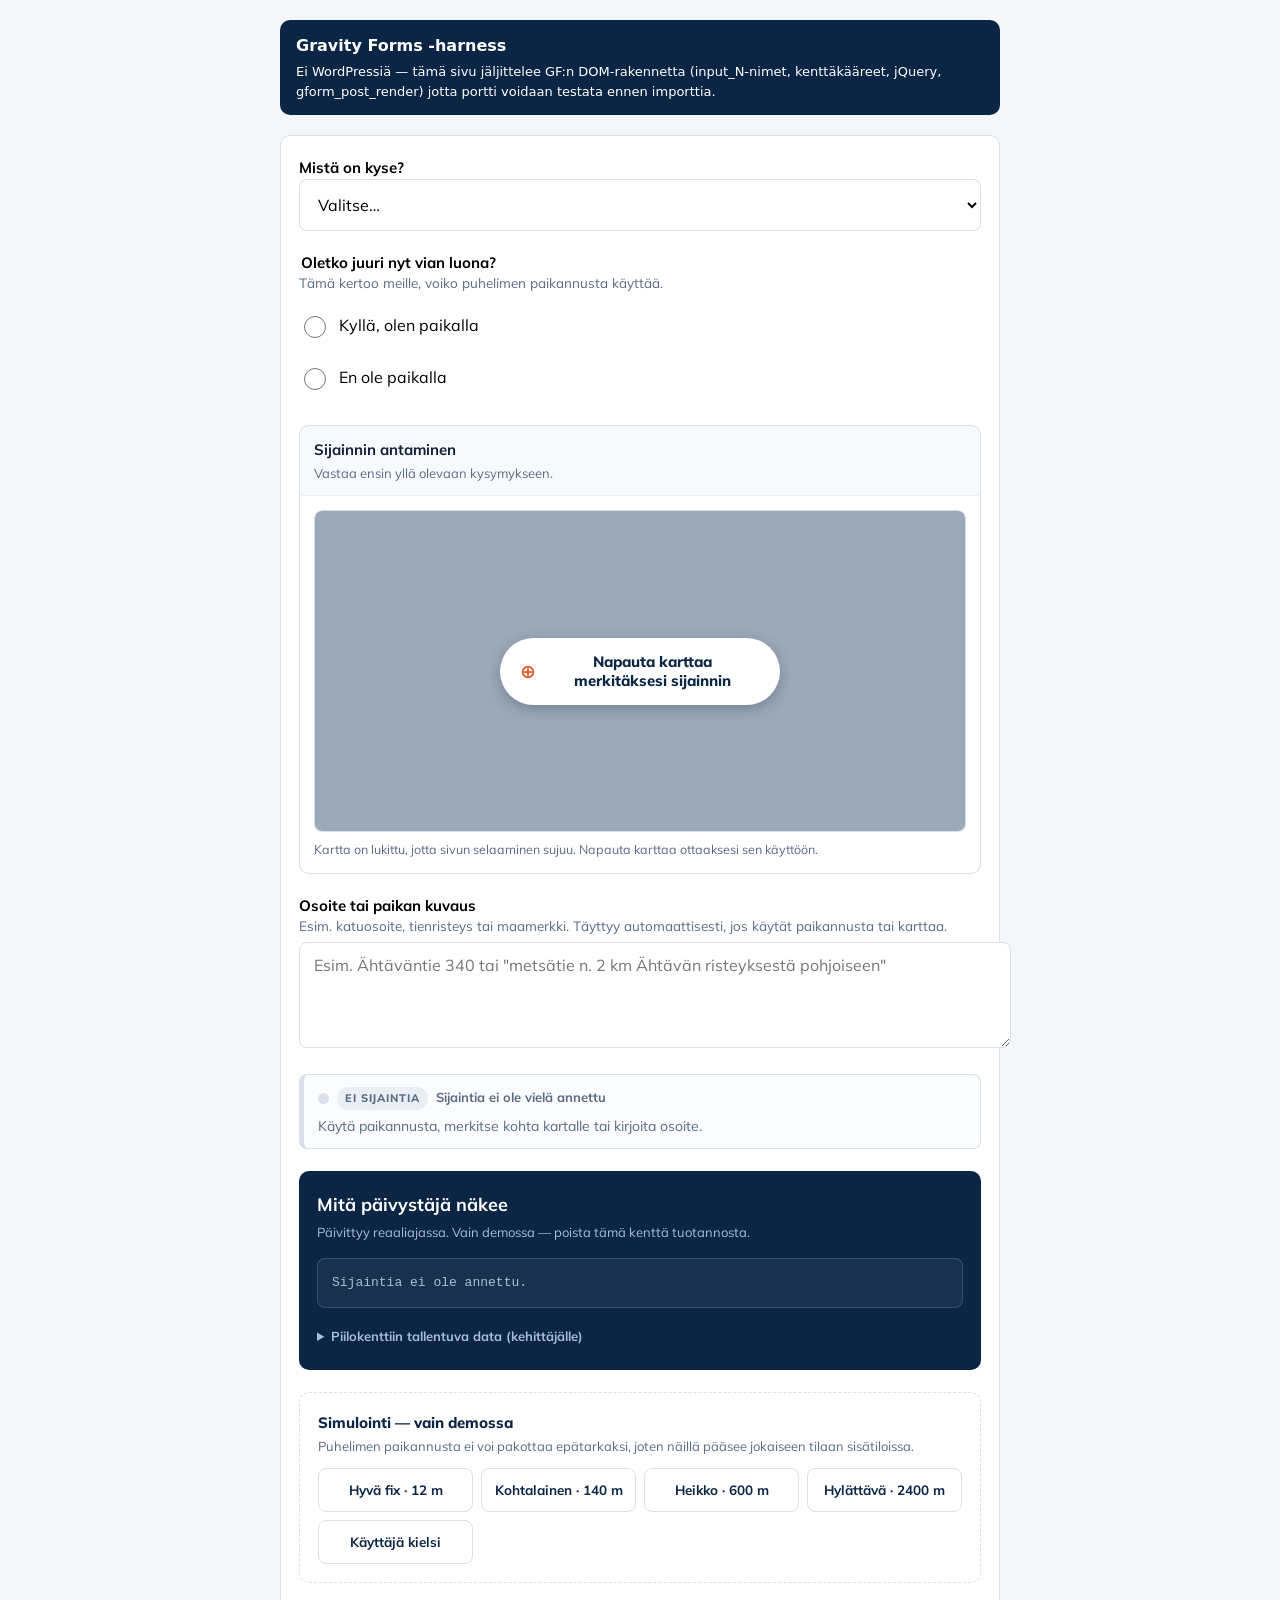
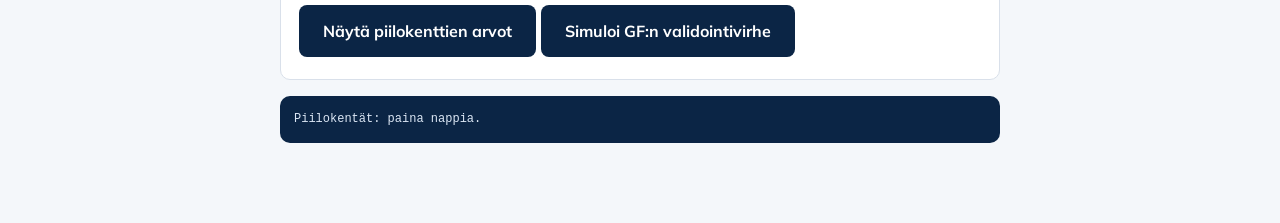
==== commit 38fd63b1: "Fix the 112 warning losing its styling on a real page The custom properties were scoped to the two l" ====
--- a/gravity-forms/harness.html
+++ b/gravity-forms/harness.html
@@ -45,17 +45,26 @@
 <link id="hn-leaflet-css" rel="stylesheet" href="https://cdnjs.cloudflare.com/ajax/libs/leaflet/1.9.4/leaflet.min.css">
 <style id="hn-css">
 /* Herrfors Nät — location section for Gravity Forms.
-   Everything is prefixed hn- and every custom property is scoped to the two
-   containers, so nothing leaks into the theme and the theme cannot reach in. */
-#hn-loc,#hn-loc2{
+   Every class is prefixed hn-, so nothing here can collide with the theme.
+
+   The custom properties sit on :root rather than on the containers. They were
+   scoped at first, which broke the moment the form went on a real page: the 112
+   warning and the two demo panels are separate Gravity Forms fields and therefore
+   live outside the containers, so var(--hn-danger) resolved to nothing and the
+   "Soita 112" button rendered as white text on a transparent background. Field
+   order is the editor's to change, so the variables have to be reachable from
+   anywhere. The hn- prefix is what keeps that safe. */
+:root{
   --hn-navy:#0b2545; --hn-orange:#E05A2B; --hn-teal:#3ABFA1;
   --hn-danger:#C62828; --hn-danger-bg:#FDECEA; --hn-warn:#B26A00; --hn-warn-bg:#FFF6E5;
   --hn-ink:#12203a; --hn-muted:#5a6b85; --hn-line:#d9e0ea; --hn-line-soft:#eaeff5;
   --hn-tap:52px;
+}
+#hn-loc,#hn-loc2,.hn-112,#hn-ops,#hn-sim{
   font-family:"Mulish",system-ui,-apple-system,sans-serif;
   color:var(--hn-ink); font-size:16px; line-height:1.55;
 }
-#hn-loc *,#hn-loc2 *{box-sizing:border-box}
+#hn-loc *,#hn-loc2 *,.hn-112 *,#hn-ops *,#hn-sim *{box-sizing:border-box}
 .hn-hidden{display:none !important}
 
 .hn-head{background:#f7fafc;border:1.5px solid var(--hn-line);border-bottom:0;
@@ -244,7 +253,9 @@
   .hn-ops-row > .hn-ops-k:first-child{margin-top:0}
 }
 @media (max-width:520px){ #hn-map{height:300px} }
-@media (prefers-reduced-motion:reduce){ #hn-loc *,#hn-loc2 *{transition:none !important;animation:none !important} }
+@media (prefers-reduced-motion:reduce){
+  #hn-loc *,#hn-loc2 *,.hn-112 *,#hn-ops *,#hn-sim *{transition:none !important;animation:none !important}
+}
 
 </style>
 
@@ -309,684 +320,17 @@
   </div>
 </div>
 
-<!-- The script is parked in a non-executable type and promoted to a real script by
-     the loader below. Herrfors' own consent layer (Genero CMP) neutralises inline
-     scripts that arrive with the parsed document, but scripts created at runtime do
-     run — verified on the live site. Parking it deliberately means there is exactly
-     one code path on every environment instead of two. -->
-<script id="hn-src" type="text/hn-source">
-/* Herrfors Nät — fault report location section, Gravity Forms port of prototype v0.3.
-   Field ids are fixed by the form JSON, so nothing here depends on the form id:
-     1  select   fault type
-     3  radio    at the site? (yes/no)
-     5  textarea address or description  -> locationAddress
-     10 locationAddressSource      16 locationZoomAtDrop
-     11 locationNearestAddress     17 locationCapturedAt
-     12 locationLat                18 locationAtSite
-     13 locationLng                19 locationConfidence
-     14 locationSource             20 locationOverrodeGps
-     15 locationAccuracyM          21 locationGpsRejectedAccuracyM */
-(function(){
-  "use strict";
-
-  var HOME = [63.6745, 22.7031];
-  var LEAFLET = 'https://cdnjs.cloudflare.com/ajax/libs/leaflet/1.9.4/leaflet.min.js';
-
-  function ensureLeaflet(cb){
-    if(window.L) return cb();
-    var existing = document.getElementById('hn-leaflet-js');
-    if(existing){ existing.addEventListener('load', cb); return; }
-    var s = document.createElement('script');
-    s.id = 'hn-leaflet-js'; s.src = LEAFLET; s.onload = cb;
-    document.head.appendChild(s);
-  }
-
-  function boot(){
-    var el = document.getElementById('hn-map');
-    if(!el || el.hnDone) return;          // GF re-renders on ajax validation; init once per DOM
-    el.hnDone = true;
-    ensureLeaflet(function(){ init(el); });
-  }
-
-  function init(mapEl){
-    var $ = function(id){ return document.getElementById(id); };
-    var root = $('hn-loc');
-    var form = root ? root.closest('form') : null;
-    var stage = $('hn-stage');
-
-    /* ---------- state: the emitted contract ---------- */
-    var state = {
-      atSite:null, address:"", addressSource:null,
-      lat:null, lng:null, accuracyM:null, locationSource:null,
-      zoomAtDrop:null, capturedAt:null, confidence:"empty", overrodeGps:false,
-      nearestAddress:null, gpsRejectedAccuracyM:null
-    };
-    var coordTier = null, flash = null, pending = null;
-    var map, marker, meCircle, mapActive = false, isFull = false;
-    var stageHome = null, stageNext = null;
-
-    /* ---------- gravity forms plumbing ---------- */
-    function fld(id){ return form ? form.querySelector('[name="input_'+id+'"]') : null; }
-    function set(id,v){
-      var el = fld(id);
-      if(el) el.value = (v === null || v === undefined) ? '' : String(v);
-    }
-    var addressEl = fld(5);
-
-    function push(){
-      set(10, state.addressSource);
-      set(11, state.nearestAddress);
-      set(12, state.lat);
-      set(13, state.lng);
-      set(14, state.locationSource);
-      set(15, state.accuracyM);
-      set(16, state.zoomAtDrop);
-      set(17, state.capturedAt);
-      set(18, state.atSite === null ? null : (state.atSite ? 'true' : 'false'));
-      set(19, state.confidence);
-      set(20, state.overrodeGps ? 'true' : 'false');
-      set(21, state.gpsRejectedAccuracyM);
-    }
-
-    /* ---------- map: inert until asked ---------- */
-    map = L.map('hn-map', {
-      zoomControl:true, scrollWheelZoom:false, dragging:false,
-      touchZoom:false, doubleClickZoom:false, boxZoom:false, keyboard:false, tap:false
-    }).setView(HOME, 12);
-
-    L.tileLayer('https://{s}.tile.openstreetmap.org/{z}/{x}/{y}.png', {
-      maxZoom:19, attribution:'&copy; OpenStreetMap'
-    }).addTo(map);
-
-    setTimeout(function(){ map.invalidateSize(); }, 200);
-
-    function setMapActive(on){
-      mapActive = on;
-      stage.classList.toggle('hn-active', on);
-      ['dragging','touchZoom','doubleClickZoom','scrollWheelZoom','keyboard'].forEach(function(f){
-        if(!map[f]) return;
-        if(f === 'scrollWheelZoom'){ map[f].disable(); return; }  // hijacks page scroll
-        on ? map[f].enable() : map[f].disable();
-      });
-      $('hn-note').textContent = on
-        ? 'Siirrä karttaa niin että tähtäin osuu vikapaikkaan, ja paina “Aseta merkki tähän”.'
-        : 'Kartta on lukittu, jotta sivun selaaminen sujuu. Napauta karttaa ottaaksesi sen käyttöön.';
-      if(!on && isFull) exitFull();
-      updateCommitLabel();
-    }
-
-    $('hn-gate').addEventListener('click', function(){ setMapActive(true); });
-    $('hn-gate').addEventListener('keydown', function(e){
-      if(e.key === 'Enter' || e.key === ' '){
-        e.preventDefault();
-        setMapActive(true);
-        var mc = map.getContainer();
-        if(mc.tabIndex >= 0) mc.focus(); else $('hn-btn-lock').focus();
-      }
-    });
-    $('hn-btn-lock').addEventListener('click', function(){
-      setMapActive(false);
-      $('hn-gate').focus();
-    });
-
-    /* ---------- fullscreen ----------
-       The stage is moved to <body> for the duration: a WP theme with a transformed
-       ancestor would otherwise trap position:fixed inside it. */
-    function enterFull(){
-      isFull = true;
-      stageHome = stage.parentNode; stageNext = stage.nextSibling;
-      document.body.appendChild(stage);
-      stage.classList.add('hn-full');
-      document.body.classList.add('hn-map-locked');
-      $('hn-btn-full').textContent = '⤡';
-      $('hn-btn-full').setAttribute('aria-label','Pienennä kartta');
-      setTimeout(function(){ map.invalidateSize(); }, 60);
-    }
-    function exitFull(){
-      isFull = false;
-      stage.classList.remove('hn-full');
-      document.body.classList.remove('hn-map-locked');
-      if(stageHome) stageHome.insertBefore(stage, stageNext);
-      $('hn-btn-full').textContent = '⛶';
-      $('hn-btn-full').setAttribute('aria-label','Suurenna kartta');
-      setTimeout(function(){ map.invalidateSize(); }, 60);
-    }
-    $('hn-btn-full').addEventListener('click', function(){ isFull ? exitFull() : enterFull(); });
-    document.addEventListener('keydown', function(e){
-      if(e.key !== 'Escape') return;
-      if(isFull) exitFull();
-      else if(mapActive) setMapActive(false);
-    });
-
-    /* ---------- crosshair commit ---------- */
-    $('hn-btn-commit').addEventListener('click', function(){
-      var c = map.getCenter();
-      setFromPin(c.lat, c.lng);
-      if(isFull) exitFull();
-    });
-    map.on('moveend', updateCommitLabel);
-
-    function updateCommitLabel(){
-      var b = $('hn-btn-commit');
-      b.classList.remove('hn-btn-done');
-      if(!marker){ b.textContent = 'Aseta merkki tähän'; b.disabled = false; return; }
-      var d = map.distance(map.getCenter(), marker.getLatLng());
-      if(d < 8){
-        b.textContent = 'Merkki on tässä'; b.disabled = true; b.classList.add('hn-btn-done');
-      } else {
-        b.textContent = 'Siirrä merkki tähän'; b.disabled = false;
-      }
-    }
-
-    /* ---------- recentre: orientation only, never sets the pin ---------- */
-    $('hn-btn-recenter').addEventListener('click', function(){
-      if(!('geolocation' in navigator)) return;
-      var b = this; b.textContent = '…';
-      navigator.geolocation.getCurrentPosition(function(pos){
-        b.textContent = '◎';
-        var ll = [pos.coords.latitude, pos.coords.longitude];
-        if(meCircle) map.removeLayer(meCircle);
-        meCircle = L.circle(ll, {
-          radius: Math.max(pos.coords.accuracy, 12),
-          color:'#1e64c8', fillColor:'#1e64c8', fillOpacity:.14, weight:2
-        }).addTo(map);
-        map.setView(ll, 16);
-      }, function(){ b.textContent = '◎'; }, { enableHighAccuracy:true, timeout:10000 });
-    });
-
-    /* ---------- coordinates ---------- */
-    function placeMarker(lat,lng){
-      if(marker) marker.setLatLng([lat,lng]);
-      else marker = L.marker([lat,lng]).addTo(map);
-    }
-
-    /* Coordinates and marker always leave together — a pin the data does not
-       contain is exactly the false precision this section exists to avoid. */
-    function clearCoords(){
-      state.lat = null; state.lng = null; state.accuracyM = null;
-      state.locationSource = null; state.zoomAtDrop = null; state.capturedAt = null;
-      state.overrodeGps = false; state.nearestAddress = null;
-      state.gpsRejectedAccuracyM = null;
-      coordTier = null; pending = null;
-      if(marker){ map.removeLayer(marker); marker = null; }
-      if(!state.address) state.addressSource = null;
-      updateCommitLabel();
-    }
-
-    function setFromPin(lat,lng){
-      var correctedGps = state.locationSource === 'gps' || state.gpsRejectedAccuracyM !== null;
-      flash = null; pending = null;
-      state.lat = round6(lat); state.lng = round6(lng);
-      state.locationSource = 'map-pin';
-      state.accuracyM = null;
-      state.zoomAtDrop = map.getZoom();
-      state.capturedAt = new Date().toISOString();
-      coordTier = 'reliable';
-      state.confidence = 'reliable';
-      state.overrodeGps = correctedGps;
-      placeMarker(lat,lng);
-      reverseGeocode(lat,lng,'derived-from-pin');
-      updateCommitLabel();
-      render();
-    }
-
-    function setFromGps(lat,lng,accuracy){
-      flash = null;
-      var tier = tierFor(accuracy);
-      if(tier === 'rejected'){
-        clearCoords();
-        state.gpsRejectedAccuracyM = Math.round(accuracy);
-        state.confidence = 'rejected';
-        render(); return;
-      }
-      state.lat = round6(lat); state.lng = round6(lng);
-      state.locationSource = 'gps';
-      state.accuracyM = Math.round(accuracy);
-      state.zoomAtDrop = null;
-      state.capturedAt = new Date().toISOString();
-      state.overrodeGps = false;
-      state.gpsRejectedAccuracyM = null;
-      coordTier = tier;
-      state.confidence = tier;
-      placeMarker(lat,lng);
-      map.setView([lat,lng], accuracy < 60 ? 17 : accuracy < 250 ? 15 : 13);
-      reverseGeocode(lat,lng,'reverse-geocoded');
-      updateCommitLabel();
-      render();
-    }
-
-    function tierFor(a){
-      if(a <= 50) return 'reliable';
-      if(a <= 200) return 'moderate';
-      if(a <= 1000) return 'poor';
-      return 'rejected';
-    }
-    function round6(n){ return Math.round(n*1e6)/1e6; }
-    function setFlash(kind,msg){ flash = {kind:kind, msg:msg}; }
-
-    /* ---------- reverse geocoding ----------
-       herrforsnat.fi sends a Content-Security-Policy that forbids cross-origin
-       fetch/XHR, so the plain request never leaves the browser there while tiles and
-       scripts load fine. Nominatim's json_callback gives the same answer as a script
-       load, which script-src governs instead. fetch stays the first choice for sites
-       without that policy; JSONP is the fallback. Neither fixes the real problem:
-       production wants a server-side proxy, both to identify the client properly and
-       to guard the rate limit. */
-    var geoTimer = null, jsonpSeq = 0;
-
-    function reverseGeocode(lat,lng,tag){
-      clearTimeout(geoTimer);
-      geoTimer = setTimeout(function(){
-        var base = 'https://nominatim.openstreetmap.org/reverse?format=json&zoom=18' +
-                   '&addressdetails=1&accept-language=fi&lat='+lat+'&lon='+lng;
-        fetch(base)
-          .then(function(r){ return r.json(); })
-          .then(function(d){ if(d) applyGeocode(shortAddress(d), tag); })
-          .catch(function(){ jsonp(base, tag); });
-      }, 600);
-    }
-
-    function jsonp(base, tag){
-      var name = 'hnGeo' + (++jsonpSeq) + '_' + String(base.length);
-      var s = document.createElement('script');
-      var done = false;
-      function cleanup(){
-        try { delete window[name]; } catch(e){ window[name] = undefined; }
-        if(s.parentNode) s.parentNode.removeChild(s);
-      }
-      window[name] = function(d){
-        done = true;
-        try { if(d) applyGeocode(shortAddress(d), tag); } finally { cleanup(); }
-      };
-      s.onerror = cleanup;
-      setTimeout(function(){ if(!done) cleanup(); }, 10000);
-      s.src = base + '&json_callback=' + name;
-      document.head.appendChild(s);
-    }
-
-    function shortAddress(d){
-      var a = d.address || {};
-      var street = [a.road || a.pedestrian || a.footway, a.house_number].filter(Boolean).join(' ');
-      var near = street || a.hamlet || a.neighbourhood || a.suburb || a.isolated_dwelling;
-      var place = a.city || a.town || a.village || a.municipality || a.county;
-      var parts = [near, place].filter(Boolean);
-      return parts.length ? parts.join(', ') : (d.display_name || '');
-    }
-
-    /* The address field is authoritative. Words the reporter typed are never
-       overwritten — the geocode is offered beside them and they decide. */
-    function applyGeocode(text, tag){
-      if(!text) return;
-      state.nearestAddress = text;
-      var ownWords = state.addressSource === 'typed' || state.addressSource === 'edited-after-geocode';
-      if(state.address && ownWords){
-        pending = {text:text, tag:tag};
-      } else {
-        state.address = text;
-        if(addressEl) addressEl.value = text;
-        state.addressSource = tag;
-        if(state.confidence === 'conflict' && coordTier) state.confidence = coordTier;
-      }
-      render();
-    }
-
-    $('hn-suggest-use').addEventListener('click', function(){
-      if(!pending) return;
-      state.address = pending.text;
-      if(addressEl) addressEl.value = pending.text;
-      state.addressSource = pending.tag;
-      if(coordTier) state.confidence = coordTier;
-      pending = null;
-      render();
-    });
-    $('hn-suggest-keep').addEventListener('click', function(){
-      if(!pending) return;
-      state.addressSource = 'typed';
-      if(coordTier) state.confidence = coordTier;
-      pending = null;
-      render();
-    });
-
-    /* ---------- at-site gate ----------
-       Split in two: `reconcile` runs only on a real answer from the reporter, so
-       restoring the UI after a Gravity Forms validation re-render cannot re-trigger
-       the clearing rule on state that was already reconciled before submit. */
-    function applyAtSite(isAtSite, reconcile){
-      state.atSite = isAtSite;
-
-      /* A phone fix is the reporter's own position by definition. Once they say
-         they are not at the fault, neither it nor the address derived from it can
-         describe the fault site. */
-      if(reconcile && !isAtSite && state.locationSource === 'gps'){
-        var autoAddr = state.addressSource === 'reverse-geocoded';
-        clearCoords();
-        if(autoAddr){
-          state.address = '';
-          if(addressEl) addressEl.value = '';
-          state.addressSource = null;
-        }
-        state.confidence = 'empty';
-        setFlash('warn', autoAddr
-          ? 'Poistimme puhelimen paikannuksen ja siitä haetun osoitteen, koska et ole vian luona. Merkitse vikapaikka kartalle tai kirjoita osoite.'
-          : 'Poistimme puhelimen paikannuksella saadut koordinaatit, koska et ole vian luona. Merkitse vikapaikka kartalle tai kirjoita osoite.');
-      }
-      if(!isAtSite && meCircle){ map.removeLayer(meCircle); meCircle = null; }
-
-      $('hn-gps-block').classList.toggle('hn-hidden', !isAtSite);
-      $('hn-btn-recenter').style.display = isAtSite ? '' : 'none';
-      $('hn-gate-text').textContent = isAtSite
-        ? 'Napauta karttaa merkitäksesi sijainnin'
-        : 'Napauta karttaa ja merkitse vikapaikka';
-      $('hn-head-hint').textContent = isAtSite
-        ? 'Voit käyttää puhelimen paikannusta, karttaa tai kirjoittaa osoitteen.'
-        : 'Merkitse kohta kartalle tai kirjoita osoite. Puhelimen paikannus ei auta, koska et ole kohteessa.';
-      render();
-    }
-
-    if(form) form.querySelectorAll('input[name="input_3"]').forEach(function(r){
-      r.addEventListener('change', function(){
-        if(!r.checked) return;
-        applyAtSite(r.value === 'yes' || /kyll/i.test(r.value), true);
-      });
-    });
-
-    /* ---------- address ---------- */
-    if(addressEl) addressEl.addEventListener('input', function(){
-      state.address = this.value;
-      if(state.lat !== null){
-        if(!state.address){
-          state.addressSource = null;
-          state.confidence = coordTier || state.confidence;
-        } else if(state.addressSource && state.addressSource !== 'typed'){
-          state.addressSource = 'edited-after-geocode';
-          state.confidence = 'conflict';
-        } else {
-          state.addressSource = 'typed';
-        }
-      } else {
-        state.addressSource = state.address ? 'typed' : null;
-        if(state.address && state.confidence === 'rejected') state.confidence = 'empty';
-      }
-      render();
-    });
-
-    $('hn-btn-clear').addEventListener('click', function(){
-      clearCoords();
-      state.confidence = 'empty';
-      flash = null;
-      render();
-    });
-
-    $('hn-btn-remark').addEventListener('click', function(){
-      setMapActive(true);
-      stage.scrollIntoView({block:'center'});
-      $('hn-btn-commit').focus();
-    });
-
-    /* ---------- gps ---------- */
-    $('hn-btn-gps').addEventListener('click', function(){
-      var b = this;
-      flash = null;
-      if(!('geolocation' in navigator)){
-        setFlash('error','Selaimesi ei tue paikannusta. Merkitse kohta kartalle tai kirjoita osoite.');
-        render(); return;
-      }
-      b.disabled = true; b.textContent = 'Haetaan sijaintia…';
-      render();
-      navigator.geolocation.getCurrentPosition(
-        function(pos){ resetBtn(b); setFromGps(pos.coords.latitude,pos.coords.longitude,pos.coords.accuracy); },
-        function(err){
-          resetBtn(b);
-          var m = {
-            1:'Paikannus estettiin. Merkitse kohta kartalle tai kirjoita osoite.',
-            2:'Sijaintia ei voitu määrittää. Merkitse kohta kartalle.',
-            3:'Paikannus kesti liian kauan. Merkitse kohta kartalle.'
-          };
-          setFlash('error', m[err.code] || 'Paikannus epäonnistui. Merkitse kohta kartalle.');
-          render();
-        },
-        { enableHighAccuracy:true, timeout:10000, maximumAge:0 }
-      );
-    });
-    function resetBtn(b){ b.disabled=false; b.textContent='Käytä nykyistä sijaintiani'; }
-
-    /* ---------- copy ---------- */
-    var COPY = {
-      empty:{badge:'Ei sijaintia',title:'Sijaintia ei ole vielä annettu',msg:'Käytä paikannusta, merkitse kohta kartalle tai kirjoita osoite.'},
-      reliable:{badge:'Luotettava',title:'Sijainti on tarkka',msg:'Tämä riittää vian paikantamiseen.'},
-      moderate:{badge:'Kohtalainen',title:'Sijainti on suunnilleen oikein',msg:'Tarkenna merkkiä kartalla tai kirjoita osoite, jos tiedät tarkemman paikan.'},
-      poor:{badge:'Epätarkka',title:'Sijainti on epätarkka',msg:'Puhelin ei saanut tarkkaa paikannusta. Merkitse kohta kartalle mahdollisimman tarkasti.'},
-      rejected:{badge:'Hylätty',title:'Sijainti oli liian epätarkka',msg:'Emme tallentaneet koordinaatteja, koska ne olisivat olleet harhaanjohtavia. Merkitse kohta kartalle tai kirjoita osoite.'},
-      conflict:{badge:'Tarkista',title:'Osoite ja merkki eivät ehkä täsmää',msg:'Muokkasit osoitetta sen jälkeen, kun sijainti haettiin. Kartan merkki osoittaa edelleen alkuperäiseen kohtaan.'}
-    };
-    var SRC_LBL = {
-      'typed':'ilmoittajan kirjoittama',
-      'reverse-geocoded':'haettu paikannuksesta, ei vahvistettu',
-      'derived-from-pin':'johdettu kartan merkistä, ei vahvistettu',
-      'edited-after-geocode':'ilmoittaja muokkasi haun jälkeen'
-    };
-
-    function stripCopy(){
-      var s = state.confidence, t = COPY[s] || COPY.empty;
-      var o = {style:s, badge:t.badge, title:t.title, msg:t.msg};
-      if(s === 'empty' && state.address){
-        o.style = 'address';
-        o.badge = 'Osoite annettu';
-        o.title = 'Osoite on annettu, koordinaatteja ei';
-        o.msg = 'Tämä riittää, jos osoite on yksiselitteinen. Merkitse kohta kartalle, jos haluat tarkentaa.';
-      }
-      if(s === 'rejected' && state.gpsRejectedAccuracyM){
-        o.msg = 'Puhelin arvioi tarkkuudeksi vain noin ' + state.gpsRejectedAccuracyM + ' m. ' + t.msg;
-      }
-      if((s === 'moderate' || s === 'poor') && state.accuracyM){
-        o.msg = 'Puhelimen paikannus osui noin ' + state.accuracyM + ' m tarkkuudella. ' + t.msg;
-      }
-      return o;
-    }
-
-    function esc(s){
-      return String(s).replace(/&/g,'&amp;').replace(/</g,'&lt;').replace(/>/g,'&gt;').replace(/"/g,'&quot;');
-    }
-
-    function render(){
-      var c = $('hn-conf'), v = stripCopy();
-      c.dataset.state = v.style;
-      $('hn-badge').textContent = v.badge;
-      $('hn-conf-title').textContent = v.title;
-      $('hn-conf-msg').textContent = v.msg;
-
-      var meta = $('hn-conf-meta');
-      if(state.lat !== null){
-        var bits = [state.locationSource === 'gps' ? 'puhelimen paikannus' : 'merkitty kartalle'];
-        if(state.accuracyM !== null) bits.push('n. '+state.accuracyM+' m');
-        if(state.zoomAtDrop !== null) bits.push('zoom '+state.zoomAtDrop);
-        meta.innerHTML = '<span class="hn-coords">'+state.lat.toFixed(6)+', '+state.lng.toFixed(6)+'</span>'+
-                         '<span class="hn-desc">'+esc(bits.join(' · '))+'</span>';
-        meta.classList.remove('hn-hidden');
-        $('hn-conf-actions').classList.remove('hn-hidden');
-      } else {
-        meta.classList.add('hn-hidden');
-        $('hn-conf-actions').classList.add('hn-hidden');
-      }
-
-      var f = $('hn-fail');
-      if(flash){
-        f.textContent = flash.msg; f.dataset.kind = flash.kind; f.classList.remove('hn-hidden');
-      } else {
-        f.classList.add('hn-hidden');
-      }
-
-      var sg = $('hn-suggest');
-      if(pending){
-        $('hn-suggest-val').textContent = pending.text;
-        sg.classList.remove('hn-hidden');
-      } else {
-        sg.classList.add('hn-hidden');
-      }
-
-      var as = $('hn-addr-src');
-      if(state.address && (state.addressSource === 'reverse-geocoded' || state.addressSource === 'derived-from-pin')){
-        as.innerHTML = 'Täytetty automaattisesti ' +
-          (state.addressSource === 'derived-from-pin' ? 'kartan merkistä' : 'puhelimen paikannuksesta') +
-          '. <b>Korjaa vapaasti</b>, jos tunnet paikan paremmin.';
-        as.classList.add('hn-on');
-      } else {
-        as.classList.remove('hn-on');
-        as.innerHTML = '';
-      }
-
-      push();
-      renderOps();
-    }
-
-    /* ---------- demo panel (delete field 7 to remove) ---------- */
-    function renderOps(){
-      var card = $('hn-ops-card');
-      if(!card) return;
-      var rows = [], flags = [];
-
-      if(!state.address && state.lat === null && !state.gpsRejectedAccuracyM && state.atSite === null){
-        card.innerHTML = '<p class="hn-ops-empty">Sijaintia ei ole annettu.</p>';
-        dumpJson(); return;
-      }
-
-      rows.push(['Osoite', esc(state.address || '—') +
-        (state.addressSource ? '<span class="hn-ops-sub2">'+esc(SRC_LBL[state.addressSource])+'</span>' : '')]);
-
-      if(state.nearestAddress && state.nearestAddress !== state.address){
-        rows.push(['Lähin osoite', '<span class="hn-ops-ref">'+esc(state.nearestAddress)+
-          '</span><span class="hn-ops-sub2">kartan mukaan, ei ilmoittajan sanoin</span>']);
-      }
-
-      if(state.lat !== null){
-        var conf = state.confidence === 'reliable'
-          ? '<span class="hn-ops-ok">luotettava</span>'
-          : '<span class="hn-ops-flag">'+(COPY[state.confidence]||COPY.empty).badge.toLowerCase()+'</span>';
-        var ex = [];
-        if(state.locationSource === 'gps') ex.push('puhelimen paikannus');
-        if(state.locationSource === 'map-pin') ex.push('merkitty käsin kartalle');
-        if(state.accuracyM !== null) ex.push('n. '+state.accuracyM+' m');
-        if(state.zoomAtDrop !== null) ex.push(zoomWord(state.zoomAtDrop));
-        rows.push(['Koordinaatit', state.lat.toFixed(6)+', '+state.lng.toFixed(6)+' — '+conf+
-          '<span class="hn-ops-sub2">'+esc(ex.join(', '))+'</span>']);
-      } else {
-        rows.push(['Koordinaatit', '<span class="hn-ops-flag">ei saatavilla</span>']);
-      }
-
-      rows.push(['Ilmoittaja', state.atSite === null ? '—'
-        : state.atSite ? 'paikalla kohteessa'
-        : '<span class="hn-ops-flag">EI paikalla kohteessa</span>']);
-
-      if(state.overrodeGps) flags.push('Ilmoittaja korjasi automaattisen paikannuksen kartalle.');
-      if(state.gpsRejectedAccuracyM) flags.push('Puhelimen paikannus hylättiin: tarkkuus vain n. '+state.gpsRejectedAccuracyM+' m.');
-      if(state.confidence === 'conflict') flags.push('Osoitetta muokattu haun jälkeen — varmista kumpi pätee.');
-      if(state.atSite === false && state.lat === null) flags.push('Ei koordinaatteja eikä ilmoittaja ole paikalla — soita ilmoittajalle.');
-      if(state.lat !== null && state.zoomAtDrop !== null && state.zoomAtDrop < 14) flags.push('Merkki asetettu yleiskuvasta — tarkoitti todennäköisesti aluetta, ei pistettä.');
-
-      var html = '<div class="hn-ops-row">' + rows.map(function(r){
-        return '<div class="hn-ops-k">'+r[0]+'</div><div class="hn-ops-v">'+r[1]+'</div>';
-      }).join('') + '</div>';
-
-      if(flags.length){
-        html += '<div class="hn-ops-flags">' + flags.map(function(x){
-          return '<div class="hn-ops-warn">'+esc(x)+'</div>';
-        }).join('') + '</div>';
-      }
-
-      if(state.lat !== null){
-        var u = 'https://www.openstreetmap.org/?mlat='+state.lat+'&mlon='+state.lng+'#map=17/'+state.lat+'/'+state.lng;
-        html += '<p class="hn-ops-link"><a href="'+u+'" target="_blank" rel="noopener">Avaa sijainti kartalla ↗</a></p>';
-      }
-
-      card.innerHTML = html;
-      dumpJson();
-    }
-
-    function zoomWord(z){
-      if(z>=17) return 'katutaso';
-      if(z>=14) return 'kylä-/kaupunginosataso';
-      return 'yleiskuva — tarkoitti todennäköisesti aluetta';
-    }
-
-    function dumpJson(){
-      var out = $('hn-json');
-      if(!out) return;
-      out.textContent = JSON.stringify({
-        locationAddress:state.address||null, locationAddressSource:state.addressSource,
-        locationNearestAddress:state.nearestAddress,
-        locationLat:state.lat, locationLng:state.lng, locationSource:state.locationSource,
-        locationAccuracyM:state.accuracyM, locationZoomAtDrop:state.zoomAtDrop,
-        locationCapturedAt:state.capturedAt, locationAtSite:state.atSite,
-        locationConfidence:state.confidence, locationOverrodeGps:state.overrodeGps,
-        locationGpsRejectedAccuracyM:state.gpsRejectedAccuracyM
-      }, null, 2);
-    }
-
-    /* ---------- simulation (delete field 8 to remove) ---------- */
-    document.querySelectorAll('[data-hn-sim]').forEach(function(b){
-      b.addEventListener('click', function(){
-        var v = b.getAttribute('data-hn-sim');
-        if(v === 'denied'){
-          setFlash('error','Paikannus estettiin. Merkitse kohta kartalle tai kirjoita osoite.');
-          render(); return;
-        }
-        var acc = parseInt(v,10);
-        setFromGps(HOME[0]+(Math.random()-0.5)*0.02, HOME[1]+(Math.random()-0.5)*0.04, acc);
-      });
-    });
-
-    /* ---------- rehydrate after a Gravity Forms validation re-render ----------
-       GF returns the submitted values of its own fields, hidden ones included. Without
-       this, the first render() would push an empty state over them and a reporter who
-       tripped a validation error on some other field would silently lose the location
-       they had already given. */
-    function hydrate(){
-      if(!form) return;
-      var g = function(id){ var e = fld(id); return (e && e.value !== '') ? e.value : null; };
-      var num = function(v){ return v === null ? null : parseInt(v, 10); };
-
-      state.addressSource        = g(10);
-      state.nearestAddress       = g(11);
-      state.locationSource       = g(14);
-      state.accuracyM            = num(g(15));
-      state.zoomAtDrop           = num(g(16));
-      state.capturedAt           = g(17);
-      state.confidence           = g(19) || 'empty';
-      state.overrodeGps          = g(20) === 'true';
-      state.gpsRejectedAccuracyM = num(g(21));
-
-      if(addressEl && addressEl.value){
-        state.address = addressEl.value;
-        if(!state.addressSource) state.addressSource = 'typed';
-      }
-
-      var lat = g(12), lng = g(13);
-      if(lat !== null && lng !== null){
-        state.lat = parseFloat(lat);
-        state.lng = parseFloat(lng);
-        coordTier = state.locationSource === 'map-pin' ? 'reliable'
-                  : (state.accuracyM !== null ? tierFor(state.accuracyM) : null);
-        placeMarker(state.lat, state.lng);
-        map.setView([state.lat, state.lng], state.zoomAtDrop || 16);
-      }
-    }
-
-    $('hn-btn-recenter').style.display = 'none';
-    hydrate();
-
-    var checked = form ? form.querySelector('input[name="input_3"]:checked') : null;
-    if(checked) applyAtSite(checked.value === 'yes' || /kyll/i.test(checked.value), false);
-    else render();
-  }
-
-  if(document.readyState === 'loading') document.addEventListener('DOMContentLoaded', boot);
-  else boot();
-  if(window.jQuery) jQuery(document).on('gform_post_render', boot);
-})();
-
-</script>
+<!-- The logic is parked as base64 and promoted to a real script by the loader below.
+     Two things on this site force that shape. Herrfors' consent layer neutralises
+     inline scripts that arrive with the parsed document, while scripts created at
+     runtime run fine. And WordPress' text filters rewrite every "&" in a field
+     rendered inside page content to "&#038;", which turns "a && b" into a syntax
+     error and corrupts query strings — base64 carries none of the characters those
+     filters touch. The source of truth is gravity-forms/hn-location.js in the repo;
+     nobody is meant to read this blob. -->
+<script id="hn-src" type="text/hn-source">[base64]/[base64]/[base64]/[base64]/[base64]/[base64]/[base64]/[base64]/[base64]</script>
 <img src="data:," alt="" aria-hidden="true" style="position:absolute;width:0;height:0;opacity:0"
-     onerror="this.onerror=null;(function(s){if(!s)return;var n=document.createElement('script');n.textContent=s.textContent;document.head.appendChild(n);})(document.getElementById('hn-src'))"></div>
+     onerror="this.onerror=null;(function(s){if(!s)return;var b=atob(s.textContent.replace(/[^A-Za-z0-9+/=]/g,''));var t=new TextDecoder().decode(Uint8Array.from(b,function(c){return c.charCodeAt(0)}));var n=document.createElement('script');n.textContent=t;document.head.appendChild(n);})(document.getElementById('hn-src'))"></div>
 <div class="gfield gfield--type-html" id="field_1_7"><div id="hn-ops">
   <h3>Mitä päivystäjä näkee</h3>
   <p class="hn-ops-sub">Päivittyy reaaliajassa. Vain demossa — poista tämä kenttä tuotannosta.</p>
